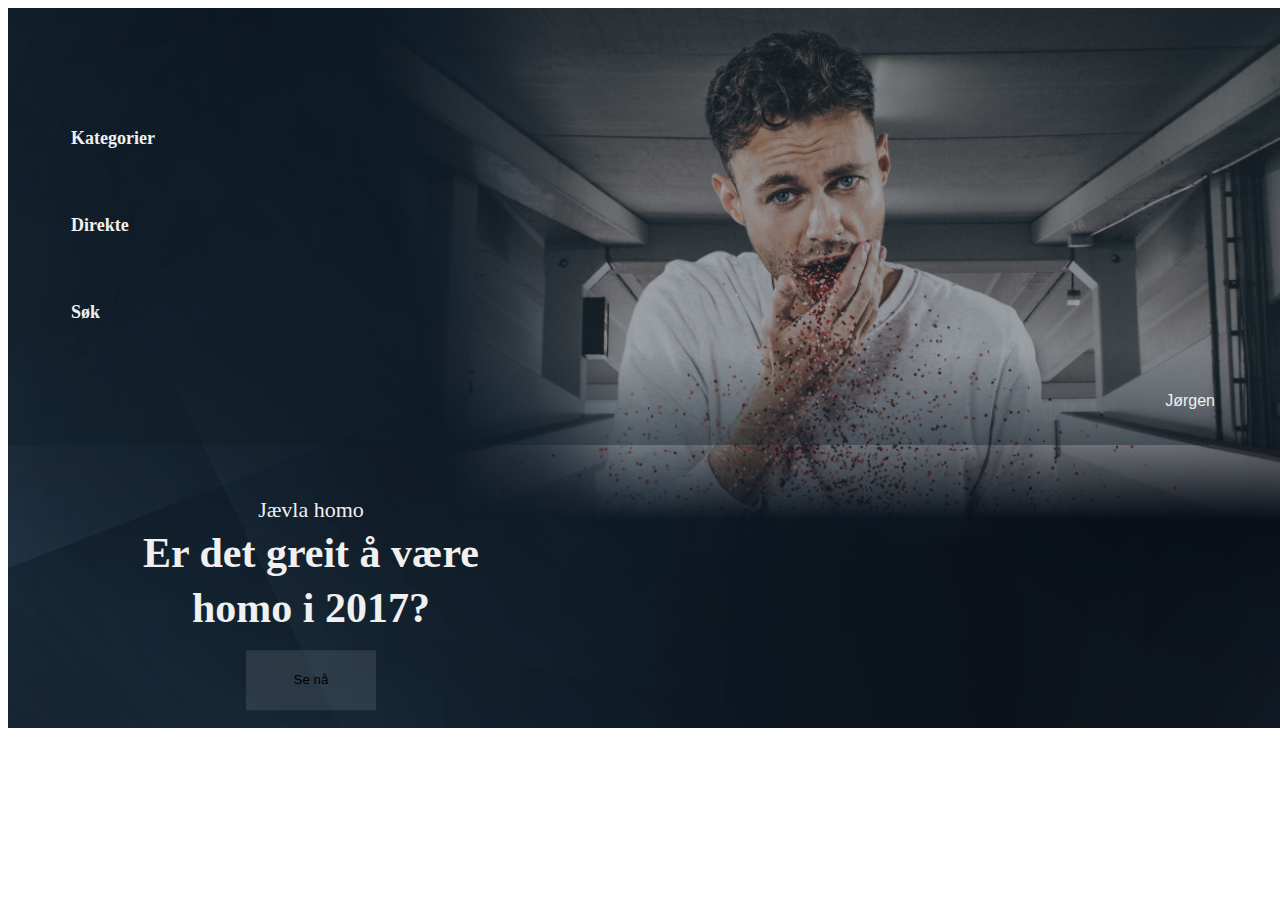
==== index.html @ bc190a47 "Flex, images" ====
<!doctype html>
<html class="no-js" lang="">
    <head>
        <meta charset="utf-8">
        <meta http-equiv="x-ua-compatible" content="ie=edge">
        <title>NRK Smart-TV prototype</title>
        <meta name="description" content="">
        <meta name="viewport" content="width=device-width, initial-scale=1">

        <link rel="manifest" href="site.webmanifest">
        <link rel="apple-touch-icon" href="icon.png">
        <!-- Place favicon.ico in the root directory -->

        <!-- NRK css and fonts -->
        <link rel="stylesheet" href="https://static.nrk.no/core-css/latest/core-css.min.css">
        <link rel="preload" href="https://static.nrk.no/core-fonts/latest/LFT_Etica_Book.woff2" as="font" type="font/woff2" crossorigin>
        <link rel="preload" href="https://static.nrk.no/core-fonts/latest/LFT_Etica_Semibold.woff2" as="font" type="font/woff2" crossorigin>
        <link rel="preload" href="https://static.nrk.no/core-fonts/latest/LFT_Etica_Bold.woff2" as="font" type="font/woff2" crossorigin>
        <link rel="preload" href="https://static.nrk.no/core-fonts/latest/LFT_Etica_Extrabold.woff2" as="font" type="font/woff2" crossorigin>

        <link rel="stylesheet" href="css/main.css">

    </head>
    <body class="nrk-color-invert">

        <!-- NRK icons -->
        <script async src="https://static.nrk.no/core-icons/latest/core-icons.min.js"></script>
        
        <!--[if lte IE 9]>
            <p class="browserupgrade">You are using an <strong>outdated</strong> browser. Please <a href="https://browsehappy.com/">upgrade your browser</a> to improve your experience and security.</p>
        <![endif]-->
      
        <!-- Full width all devices -->

        <div class="wrapper">
            
            <div class="heroholder">
                <img src="images/hero-homo2-nogradient.jpg" width="938px" class="masketest">
            </div> 
            
            <div class="topmenu">
                <div class="nrk-grid topmenu__content">
                    <div class="nrk-xs-2of12 topmenu__item"><svg width="5.8em" height="1.4em" aria-hidden="true"><use xlink:href="#nrk-logo-nrk-tv" /></svg></div>
                    <div class="nrk-xs-3of12"></div>
                    <div class="nrk-xs-2of12 topmenu__item topmenu__item__main">Kategorier</div>
                    <div class="nrk-xs-2of12 topmenu__item topmenu__item__main">Direkte</div>
                    <div class="nrk-xs-1of12 topmenu__item topmenu__item__main">Søk</div>
                    <div class="nrk-xs-2of12 topmenu__item align-right"><svg width="20" height="20" aria-hidden="true"><use xlink:href="#nrk-settings" /></svg> Jørgen</div>
                </div>
            </div>
        
            <div class="hero">
                <div class="nrk-grid">
                    <div class="nrk-xs-5of12">
                        <div class="hero__textarea">
                            <h2>Jævla homo</h2>
                            <h1>Er det greit å være homo i 2017?</h1>
                            <button class="nrk-button nrk-color-invert hero__button">Se nå</button>
                        </div>
                    </div>
                </div>
            </div>

            <div class="group__small">
                <div class="group__header">
                    <h2>Fortsett å se</h2>
                </div>
                <div class="group__content__wrapper group__thumbnails-wrapper">
                    <div class="thumbnail__small fadein" tabindex="0"><img src="images/plugimages/plugimg-1.jpg"><br><span>Der ingen skulle tru at…</span></div>
                    <div class="thumbnail__small fadein" tabindex="0"><img src="images/plugimages/plugimg-2.jpg"><br><span>Angela Merkel</span></div>
                    <div class="thumbnail__small fadein" tabindex="0"><img src="images/plugimages/plugimg-3.jpg"><br><span>Kijasow</span></div>
                    <div class="thumbnail__small fadein" tabindex="0"><img src="images/plugimages/plugimg-4.jpg"><br><span>Fenolap</span></div>
                    <div class="thumbnail__small fadein" tabindex="0"><img src="images/plugimages/plugimg-5.jpg"><br><span>Tanicpi</span></div>
                    <div class="thumbnail__small fadein" tabindex="0"><img src="images/plugimages/plugimg-6.jpg"><br><span>Jicalzoh</span></div>
                    <div class="thumbnail__small fadein" tabindex="0"><img src="images/plugimages/plugimg-7.jpg"><br><span>Febico</span></div>
                    <div class="thumbnail__small fadein" tabindex="0"><img src="images/plugimages/plugimg-8.jpg"><br><span>Ibusorit</span></div>
                </div>
            </div>
            <div class="group__small">
                <div class="group__header">
                    <h2>Favoritter</h2>
                </div>
                <div class="group__content__wrapper group__thumbnails-wrapper">
                    <div class="thumbnail__small fadein" tabindex="0"><img src="https://lorempixel.com/192/107/?=30959"><br>Bimjedtuc</div>
                    <div class="thumbnail__small fadein" tabindex="0"><img src="https://lorempixel.com/192/107/?=30235"><br>Udimola</div>
                    <div class="thumbnail__small fadein" tabindex="0"><img src="https://lorempixel.com/192/107/?=34994"><br>Kijasow</div>
                    <div class="thumbnail__small fadein" tabindex="0"><img src="https://lorempixel.com/192/107/?=17816"><br>Fenolap</div>
                    <div class="thumbnail__small fadein" tabindex="0"><img src="https://lorempixel.com/192/107/?=32452"><br>Tanicpi</div>
                    <div class="thumbnail__small fadein" tabindex="0"><img src="https://lorempixel.com/192/107/?=53308"><br>Jicalzoh</div>
                    <div class="thumbnail__small fadein" tabindex="0"><img src="https://lorempixel.com/192/107/?=53275"><br>Febico</div>
                    <div class="thumbnail__small fadein" tabindex="0"><img src="https://lorempixel.com/192/107/?=44883"><br>Ibusorit</div>
            </div>

            <div class="group__editorial">
                <div class="group__header">
                    <h2>Bli litt smartere</h2>
                </div>
                <div class="group__content__wrapper group__editorial-wrapper">
                    <div class="editorial__card fadein" tabindex="0"><img src="images/editorial/editorial1.png"></div>
                    <div class="editorial__card fadein" tabindex="0"><img src="images/editorial/editorial2.png"></div>
                    <div class="editorial__card fadein" tabindex="0"><img src="images/editorial/editorial3.png"></div>
                    <div class="editorial__card fadein" tabindex="0"><img src="images/editorial/editorial4.png"></div>
                    <div class="editorial__card fadein" tabindex="0"><img src="images/editorial/editorial1.png"></div>
                </div>
            </div>

            <div class="group__portraits">
                <div class="group__header">
                    <h2>Slapp av med film og popcorn</h2>
                </div>
                <div class="group__content__wrapper group__editorial-wrapper">
                    <div class="portrait fadein" tabindex="0"><img src="images/portrait/film-1.png"></div>
                    <div class="portrait fadein" tabindex="0"><img src="images/portrait/film-2.png"></div>
                    <div class="portrait fadein" tabindex="0"><img src="images/portrait/film-3.png"></div>
                    <div class="portrait fadein" tabindex="0"><img src="images/portrait/film-4.png"></div>
                    <div class="portrait fadein" tabindex="0"><img src="images/portrait/film-5.png"></div>
                    <div class="portrait fadein" tabindex="0"><img src="images/portrait/film-6.png"></div>
                    <div class="portrait fadein" tabindex="0"><img src="images/portrait/film-3.png"></div>
                    <div class="portrait fadein" tabindex="0"><img src="images/portrait/film-4.png"></div>
                </div>
            </div>
            
            <br><br>
        
        </div>
    </body>
</html>
---- css/main.css ----
/*
^^˚˚^^˚˚^^˚˚^^˚˚^^˚˚^^˚˚^^˚˚^^˚˚^^˚˚^^˚˚^^˚˚^^˚˚^^˚˚^^˚˚^^˚˚^^˚˚^^˚˚^^˚˚^^˚˚^^˚˚^^˚˚^^˚˚^^
^^˚˚^^˚˚^^˚˚^^˚˚^^˚˚^^˚˚^^˚˚^^˚˚^^˚˚^^˚˚^^˚˚^^˚˚^^˚˚^^˚˚^^˚˚^^˚˚^^˚˚^^˚˚^^˚˚^^˚˚^^˚˚^^˚˚^^
^^˚˚^^˚˚^^˚˚^^˚˚^^˚˚^^˚˚^^˚˚^^˚˚^^   T Y P O G R A P H Y  ˚˚^^˚˚^^˚˚^^˚˚^^˚˚^^˚˚^^˚˚^^˚˚^^
^^˚˚^^˚˚^^˚˚^^˚˚^^˚˚^^˚˚^^˚˚^^˚˚^^˚˚^^˚˚^^˚˚^^˚˚^^˚˚^^˚˚^^˚˚^^˚˚^^˚˚^^˚˚^^˚˚^^˚˚^^˚˚^^˚˚^^
^^˚˚^^˚˚^^˚˚^^˚˚^^˚˚^^˚˚^^˚˚^^˚˚^^˚˚^^˚˚^^˚˚^^˚˚^^˚˚^^˚˚^^˚˚^^˚˚^^˚˚^^˚˚^^˚˚^^˚˚^^˚˚^^˚˚^^ 
^^˚˚^^˚˚^^˚˚^^˚˚^^˚˚^^˚˚^^˚˚^^˚˚^^˚˚^^˚˚^^˚˚^^˚˚^^˚˚^^˚˚^^˚˚^^˚˚^^˚˚^^˚˚^^˚˚^^˚˚^^˚˚^^˚˚^^
*/

html { 
    font: 100%/1.5 'LFT Etica', 'Helvetica Neue', 'Arial', sans-serif;
    color: #f0f0f0;
}


.group__header > h2 {
    font-family: 'LFT Etica';  font-weight: 600;  font-style: normal;
    font-size: 21px;
    margin: 0 0 0 63px;
}

.thumbnail__small {
    font-family: 'LFT Etica';  font-weight: 200;  font-style: normal;
    font-size: 15px;
}

.topmenu__item__main {
    font-family: 'LFT Etica';  font-weight: 600;  font-style: normal;
    font-size: 18px;
}

.hero__textarea h1 {
    font-family: 'LFT Etica';  font-weight: 700;  font-style: normal;
    font-size: 42px;
    line-height: 1.3;
}

.hero__textarea h2 {
    font-family: 'LFT Etica';  font-weight: 300;  font-style: normal;
    font-size: 22px;
}


/*
^^˚˚^^˚˚^^˚˚^^˚˚^^˚˚^^˚˚^^˚˚^^˚˚^^˚˚^^˚˚^^˚˚^^˚˚^^˚˚^^˚˚^^˚˚^^˚˚^^˚˚^^˚˚^^˚˚^^˚˚^^˚˚^^˚˚^^
^^˚˚^^˚˚^^˚˚^^˚˚^^˚˚^^˚˚^^˚˚^^˚˚^^˚˚^^˚˚^^˚˚^^˚˚^^˚˚^^˚˚^^˚˚^^˚˚^^˚˚^^˚˚^^˚˚^^˚˚^^˚˚^^˚˚^^
^^˚˚^^˚˚^^˚˚^^˚˚^^˚˚^^˚˚^^˚˚^^˚˚^^˚˚   S T R U C T U R E  ˚˚^^˚˚^^˚˚^^˚˚^^˚˚^^˚˚^^˚˚^^˚˚^^
^^˚˚^^˚˚^^˚˚^^˚˚^^˚˚^^˚˚^^˚˚^^˚˚^^˚˚^^˚˚^^˚˚^^˚˚^^˚˚^^˚˚^^˚˚^^˚˚^^˚˚^^˚˚^^˚˚^^˚˚^^˚˚^^˚˚^^
^^˚˚^^˚˚^^˚˚^^˚˚^^˚˚^^˚˚^^˚˚^^˚˚^^˚˚^^˚˚^^˚˚^^˚˚^^˚˚^^˚˚^^˚˚^^˚˚^^˚˚^^˚˚^^˚˚^^˚˚^^˚˚^^˚˚^^ 
^^˚˚^^˚˚^^˚˚^^˚˚^^˚˚^^˚˚^^˚˚^^˚˚^^˚˚^^˚˚^^˚˚^^˚˚^^˚˚^^˚˚^^˚˚^^˚˚^^˚˚^^˚˚^^˚˚^^˚˚^^˚˚^^˚˚^^
*/


.wrapper {
    position: relative;
    width: 1280px;
    height: 720px;
    overflow: scroll;
    background-image: url(../images/background-1080p-v2.jpg);
    background-size: cover;
    background-repeat: no-repeat;
    z-index: -1000;
}

.heroholder {
    position: absolute;
    right: 0;
    z-index: -100;
    /*
    background-image: url(../images/hero-homo.jpg);
    background-size: 938px;
    background-position: top right;
    background-repeat: no-repeat;
    */
}

.heroholder img {
    -webkit-mask-image: url(../images/gradientmask.png);
    -webkit-mask-position: 0px 0px;
    -webkit-mask-size: cover;
    -webkit-mask-repeat: no-repeat, no-repeat;
    mask-type: luminance;
    
}

.topmenu {
    background-color: rgba(15,29,39,0.4)
}

.topmenu__content {
    margin: 0 63px 0 63px; 
}

.topmenu__item {
    padding: 28px 10px 32px 0px
}

.align-left {
    text-align: left
  }

  .align-right {
    text-align: right
  }

.hero {
    position: relative;
    height: 340px;
    margin-left: 63px;
}

.hero__textarea > .hero__button {
    margin-top: 14px;
    border: none;
    background-color: rgba(255,255,255,0.1);
    height: 60px;
    width: 130px;
    z-index: 2000;
}

.hero__textarea {
    position: absolute;
    width: 480px;
    top: 50%;
    transform: translate(0, -60%);
    text-align: center;
}

.hero__textarea h1 {
    margin: 0 10px 0 10px;
    padding: 0 10px 0 10px;
}

.hero__textarea h2 {
    margin: 10px 10px 0 10px;
    padding: 10px 10px 0 10px;
}



.group__small, .group__editorial, .group__portraits {
    margin: 0 0 16px 0;
}

.group__content__wrapper {
    padding-top: 8px;
    width: 100%;
    overflow-y: auto;
    overflow-x: scroll;
    white-space: nowrap;
}

.group__thumbnails-wrapper {
    height: 170px;
}

.group__editorial-wrapper {
    height: 340px;
}   

.thumbnail__small, .editorial__card, .portrait {
    display: inline-block;
    margin: 8px 12px 5px 12px;
    transition: all .1s ease-in-out;
}

.thumbnail__small {
    width: 192px;
    height: 107px;
}

.thumbnail__small img {
    width: 100%;
    height: 100%;
}

.thumbnail__small:first-child, .editorial__card:first-child, .portrait:first-child {
    margin-left: 63px;
}

.thumbnail__small img,
.editorial__card img,
.portrait img {
    border-radius: 3px;
    display: block;
    margin-bottom: -15px;
}

.editorial__card {
    width: 335px;
}

.editorial__card img {
    width: 100%;
}

.portrait {
    width: 192px;
}

.portrait img {
    width: 100%;
    height: 100%;
}

.group__content__wrapper span {
    max-width: 100px;
    white-space: pre-wrap;
}

/*
^^˚˚^^˚˚^^˚˚^^˚˚^^˚˚^^˚˚^^˚˚^^˚˚^^˚˚^^˚˚^^˚˚^^˚˚^^˚˚^^˚˚^^˚˚^^˚˚^^˚˚^^˚˚^^˚˚^^˚˚^^˚˚^^˚˚^^
^^˚˚^^˚˚^^˚˚^^˚˚^^˚˚^^˚˚^^˚˚^^˚˚^^˚˚^^˚˚^^˚˚^^˚˚^^˚˚^^˚˚^^˚˚^^˚˚^^˚˚^^˚˚^^˚˚^^˚˚^^˚˚^^˚˚^^
^^˚˚^^˚˚^^˚˚^^˚˚^^˚˚^^˚˚  A N I M A T I O N  &  E F F E C T S ˚˚^^˚˚^^˚˚^^˚˚^^˚˚^^˚˚^^˚˚^^
^^˚˚^^˚˚^^˚˚^^˚˚^^˚˚^^˚˚^^˚˚^^˚˚^^˚˚^^˚˚^^˚˚^^˚˚^^˚˚^^˚˚^^˚˚^^˚˚^^˚˚^^˚˚^^˚˚^^˚˚^^˚˚^^˚˚^^
^^˚˚^^˚˚^^˚˚^^˚˚^^˚˚^^˚˚^^˚˚^^˚˚^^˚˚^^˚˚^^˚˚^^˚˚^^˚˚^^˚˚^^˚˚^^˚˚^^˚˚^^˚˚^^˚˚^^˚˚^^˚˚^^˚˚^^ 
^^˚˚^^˚˚^^˚˚^^˚˚^^˚˚^^˚˚^^˚˚^^˚˚^^˚˚^^˚˚^^˚˚^^˚˚^^˚˚^^˚˚^^˚˚^^˚˚^^˚˚^^˚˚^^˚˚^^˚˚^^˚˚^^˚˚^^
*/

.hero__button:hover,
.hero__button:focus {
    background-color: rgba(0,185,242,0.9);
}

.nrk-button:hover,
.nrk-button:focus,
.thumbnail__small:focus,
.portrait:focus { 
    transform: scale(1.13); 
    outline: 0; 
    border-color: transparent;                      
    box-shadow: 0 6px 28px 1px #000000;
    transition: all .2s ease-in-out;
}

.editorial__card:focus { 
    transform: scale(1.05); 
    outline: 0; 
    border-color: transparent;                      
    box-shadow: 0 6px 28px 10px #000000;
    transition: all .2s ease-in-out;
}

@-webkit-keyframes fadeIn { from { opacity:0; } to { opacity:1; } }
@-moz-keyframes fadeIn { from { opacity:0; } to { opacity:1; } }
@keyframes fadeIn { from { opacity:0; } to { opacity:1; } }

.fadein {
  opacity:0;  /* make things invisible upon start */
  -webkit-animation:fadeIn ease-in 1;  /* call our keyframe named fadeIn, use animattion ease-in and repeat it only 1 time */
  -moz-animation:fadeIn ease-in 1;
  animation:fadeIn ease-in 1;

  -webkit-animation-fill-mode:forwards;  /* this makes sure that after animation is done we remain at the last keyframe value (opacity: 1)*/
  -moz-animation-fill-mode:forwards;
  animation-fill-mode:forwards;

  -webkit-animation-duration:.5s;
  -moz-animation-duration:.5s;
  animation-duration:.5s;
}
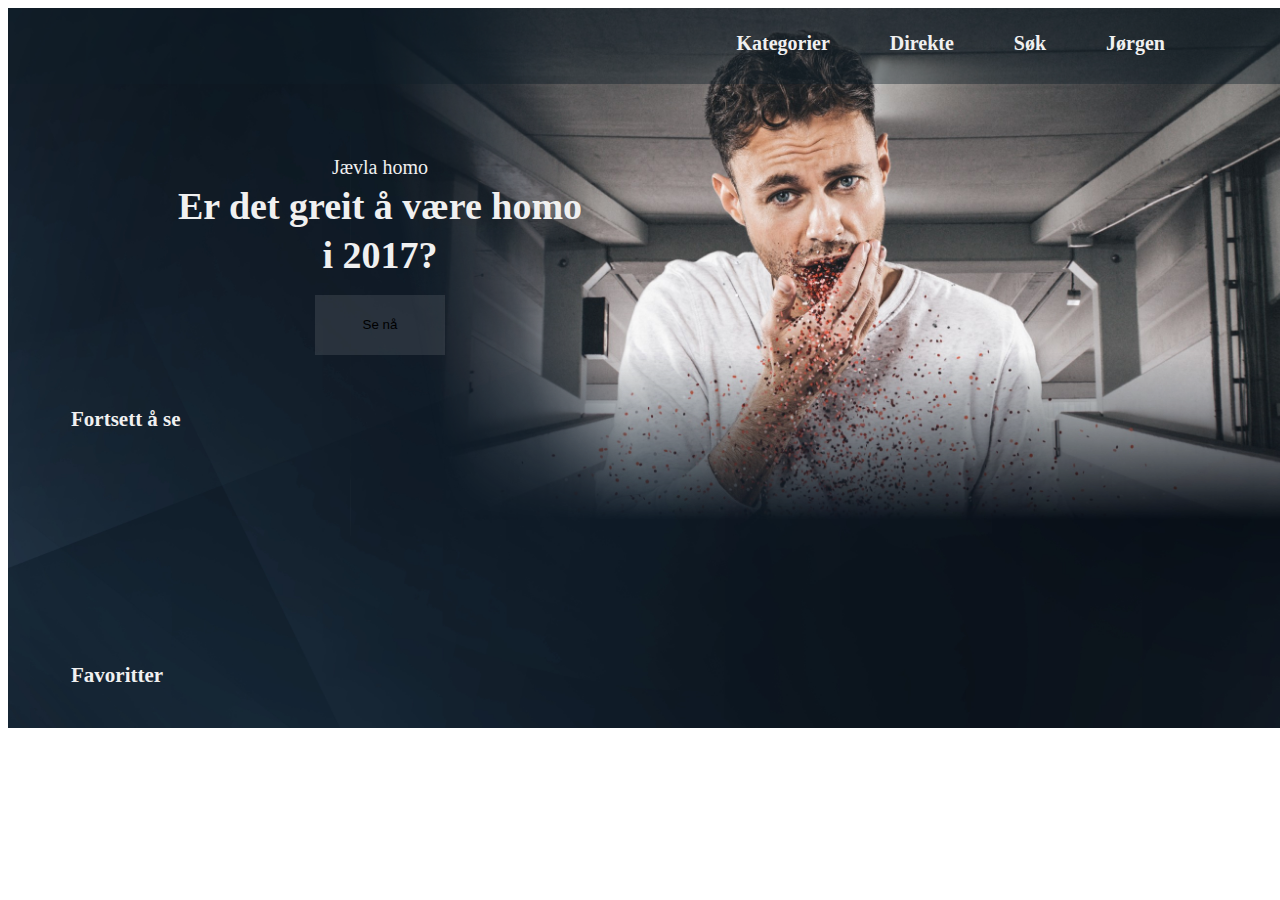
==== commit 68dd43e1: "Flex topmenu" ====
--- a/index.html
+++ b/index.html
@@ -39,33 +39,28 @@
             </div> 
             
             <div class="topmenu">
-                <div class="nrk-grid topmenu__content">
-                    <div class="nrk-xs-2of12 topmenu__item"><svg width="5.8em" height="1.4em" aria-hidden="true"><use xlink:href="#nrk-logo-nrk-tv" /></svg></div>
-                    <div class="nrk-xs-3of12"></div>
-                    <div class="nrk-xs-2of12 topmenu__item topmenu__item__main">Kategorier</div>
-                    <div class="nrk-xs-2of12 topmenu__item topmenu__item__main">Direkte</div>
-                    <div class="nrk-xs-1of12 topmenu__item topmenu__item__main">Søk</div>
-                    <div class="nrk-xs-2of12 topmenu__item align-right"><svg width="20" height="20" aria-hidden="true"><use xlink:href="#nrk-settings" /></svg> Jørgen</div>
+                <div class="topmenu__wrap">
+                    <div tabindex="-1" class="logo"><svg width="5em" height="1.2em" aria-hidden="true"><use xlink:href="#nrk-logo-nrk-tv" /></svg></div>
+                    <div tabindex="-1">Kategorier</div>
+                    <div tabindex="-1">Direkte</div>
+                    <div tabindex="-1">Søk</div>
+                    <div tabindex="-1">Jørgen</div>
                 </div>
             </div>
         
-            <div class="hero">
-                <div class="nrk-grid">
-                    <div class="nrk-xs-5of12">
-                        <div class="hero__textarea">
-                            <h2>Jævla homo</h2>
-                            <h1>Er det greit å være homo i 2017?</h1>
-                            <button class="nrk-button nrk-color-invert hero__button">Se nå</button>
-                        </div>
-                    </div>
+            <div class="hero">                
+                <div class="hero__textarea">
+                    <h2>Jævla homo</h2>
+                    <h1>Er det greit å være homo i 2017?</h1>
+                    <button class="nrk-button nrk-color-invert hero__button">Se nå</button>
                 </div>
             </div>
 
-            <div class="group__small">
+            <div class="group group__small">
                 <div class="group__header">
                     <h2>Fortsett å se</h2>
                 </div>
-                <div class="group__content__wrapper group__thumbnails-wrapper">
+                <div class="group__content__wrapper">
                     <div class="thumbnail__small fadein" tabindex="0"><img src="images/plugimages/plugimg-1.jpg"><br><span>Der ingen skulle tru at…</span></div>
                     <div class="thumbnail__small fadein" tabindex="0"><img src="images/plugimages/plugimg-2.jpg"><br><span>Angela Merkel</span></div>
                     <div class="thumbnail__small fadein" tabindex="0"><img src="images/plugimages/plugimg-3.jpg"><br><span>Kijasow</span></div>
@@ -76,11 +71,12 @@
                     <div class="thumbnail__small fadein" tabindex="0"><img src="images/plugimages/plugimg-8.jpg"><br><span>Ibusorit</span></div>
                 </div>
             </div>
-            <div class="group__small">
+
+            <div class="group group__small">
                 <div class="group__header">
                     <h2>Favoritter</h2>
                 </div>
-                <div class="group__content__wrapper group__thumbnails-wrapper">
+                <div class="group__content__wrapper">
                     <div class="thumbnail__small fadein" tabindex="0"><img src="https://lorempixel.com/192/107/?=30959"><br>Bimjedtuc</div>
                     <div class="thumbnail__small fadein" tabindex="0"><img src="https://lorempixel.com/192/107/?=30235"><br>Udimola</div>
                     <div class="thumbnail__small fadein" tabindex="0"><img src="https://lorempixel.com/192/107/?=34994"><br>Kijasow</div>
@@ -91,11 +87,11 @@
                     <div class="thumbnail__small fadein" tabindex="0"><img src="https://lorempixel.com/192/107/?=44883"><br>Ibusorit</div>
             </div>
 
-            <div class="group__editorial">
+            <div class="group group__large">
                 <div class="group__header">
                     <h2>Bli litt smartere</h2>
                 </div>
-                <div class="group__content__wrapper group__editorial-wrapper">
+                <div class="group__content__wrapper">
                     <div class="editorial__card fadein" tabindex="0"><img src="images/editorial/editorial1.png"></div>
                     <div class="editorial__card fadein" tabindex="0"><img src="images/editorial/editorial2.png"></div>
                     <div class="editorial__card fadein" tabindex="0"><img src="images/editorial/editorial3.png"></div>
@@ -104,11 +100,11 @@
                 </div>
             </div>
 
-            <div class="group__portraits">
+            <div class="group group__medium">
                 <div class="group__header">
                     <h2>Slapp av med film og popcorn</h2>
                 </div>
-                <div class="group__content__wrapper group__editorial-wrapper">
+                <div class="group__content__wrapper">
                     <div class="portrait fadein" tabindex="0"><img src="images/portrait/film-1.png"></div>
                     <div class="portrait fadein" tabindex="0"><img src="images/portrait/film-2.png"></div>
                     <div class="portrait fadein" tabindex="0"><img src="images/portrait/film-3.png"></div>
@@ -119,6 +115,21 @@
                     <div class="portrait fadein" tabindex="0"><img src="images/portrait/film-4.png"></div>
                 </div>
             </div>
+
+            <div class="group group__small">
+                <div class="group__header">
+                    <h2>Utforsk</h2>
+                </div>
+                <div class="group__content__wrapper">
+                    <div class="thumbnail__category fadein" tabindex="0"><img src="images/categories/category-1.png"></div>
+                    <div class="thumbnail__category fadein" tabindex="0"><img src="images/categories/category-2.png"></div>
+                    <div class="thumbnail__category fadein" tabindex="0"><img src="images/categories/category-3.png"></div>
+                    <div class="thumbnail__category fadein" tabindex="0"><img src="images/categories/category-4.png"></div>
+                    <div class="thumbnail__category fadein" tabindex="0"><img src="images/categories/category-5.png"></div>
+                    <div class="thumbnail__category fadein" tabindex="0"><img src="images/categories/category-6.png"></div>
+                    
+                </div>
+            </div>
             
             <br><br>
         
--- a/css/main.css
+++ b/css/main.css
@@ -11,7 +11,6 @@
     font: 100%/1.5 'LFT Etica', 'Helvetica Neue', 'Arial', sans-serif;
     color: #f0f0f0;
 }
-
 
 .group__header > h2 {
     font-family: 'LFT Etica';  font-weight: 600;  font-style: normal;
@@ -20,24 +19,24 @@
 }
 
 .thumbnail__small {
-    font-family: 'LFT Etica';  font-weight: 200;  font-style: normal;
-    font-size: 15px;
-}
-
-.topmenu__item__main {
+    font-family: 'LFT Etica';  font-weight: 400;  font-style: normal;
+    font-size: 20px;
+}
+
+.topmenu__wrap div {
     font-family: 'LFT Etica';  font-weight: 600;  font-style: normal;
-    font-size: 18px;
+    font-size: 20px;
 }
 
 .hero__textarea h1 {
     font-family: 'LFT Etica';  font-weight: 700;  font-style: normal;
-    font-size: 42px;
+    font-size: 38px;
     line-height: 1.3;
 }
 
 .hero__textarea h2 {
     font-family: 'LFT Etica';  font-weight: 300;  font-style: normal;
-    font-size: 22px;
+    font-size: 20px;
 }
 
 
@@ -87,12 +86,22 @@
     background-color: rgba(15,29,39,0.4)
 }
 
-.topmenu__content {
+.topmenu__wrap {
     margin: 0 63px 0 63px; 
-}
-
-.topmenu__item {
-    padding: 28px 10px 32px 0px
+    display: flex; 
+    justify-content: space-between;
+}
+
+.topmenu__wrap div {
+    margin: 20px 60px 20px 0px;
+}
+
+.topmenu__wrap div:first-child {
+    margin-right: auto;
+}
+
+.topmenu__wrap .logo {
+    padding-top: 4px;
 }
 
 .align-left {
@@ -105,8 +114,16 @@
 
 .hero {
     position: relative;
-    height: 340px;
-    margin-left: 63px;
+    height: 320px;
+    margin-left: 63px;    
+}
+
+.hero__textarea {
+    position: absolute;
+    width: 450px;
+    top: 48px;
+    left: 84px;
+    text-align: center;
 }
 
 .hero__textarea > .hero__button {
@@ -118,14 +135,6 @@
     z-index: 2000;
 }
 
-.hero__textarea {
-    position: absolute;
-    width: 480px;
-    top: 50%;
-    transform: translate(0, -60%);
-    text-align: center;
-}
-
 .hero__textarea h1 {
     margin: 0 10px 0 10px;
     padding: 0 10px 0 10px;
@@ -136,46 +145,55 @@
     padding: 10px 10px 0 10px;
 }
 
-
-
-.group__small, .group__editorial, .group__portraits {
+.group__small {
+    height: 240px;
+}
+
+.group__medium {
+    height: 420px;
+}
+
+.group__large {
+    height: 520px;
+}
+
+.group {
     margin: 0 0 16px 0;
 }
 
 .group__content__wrapper {
     padding-top: 8px;
     width: 100%;
-    overflow-y: auto;
+    height: 100%;
     overflow-x: scroll;
     white-space: nowrap;
 }
 
-.group__thumbnails-wrapper {
-    height: 170px;
-}
-
-.group__editorial-wrapper {
-    height: 340px;
-}   
-
-.thumbnail__small, .editorial__card, .portrait {
+.group__content__wrapper > div {
     display: inline-block;
     margin: 8px 12px 5px 12px;
     transition: all .1s ease-in-out;
 }
 
+.group__content__wrapper > div:first-child {
+    margin-left: 63px;
+}
+
 .thumbnail__small {
+    width: 240px;
+    height: 135px;
+}
+
+.thumbnail__category {
     width: 192px;
-    height: 107px;
-}
-
-.thumbnail__small img {
-    width: 100%;
-    height: 100%;
-}
-
-.thumbnail__small:first-child, .editorial__card:first-child, .portrait:first-child {
-    margin-left: 63px;
+    height: 134px;
+}
+
+
+.thumbnail__small img,
+.thumbnail__category img {
+    width: 100%;
+    height: 100%;       
 }
 
 .thumbnail__small img,
@@ -183,11 +201,11 @@
 .portrait img {
     border-radius: 3px;
     display: block;
-    margin-bottom: -15px;
+    margin-bottom: -25px;
 }
 
 .editorial__card {
-    width: 335px;
+    width: 508px;
 }
 
 .editorial__card img {
@@ -195,7 +213,7 @@
 }
 
 .portrait {
-    width: 192px;
+    width: 240px;
 }
 
 .portrait img {
@@ -228,9 +246,9 @@
 .portrait:focus { 
     transform: scale(1.13); 
     outline: 0; 
-    border-color: transparent;                      
+    border-color: transparent;
     box-shadow: 0 6px 28px 1px #000000;
-    transition: all .2s ease-in-out;
+    transition: all .2s ease-in-out;                
 }
 
 .editorial__card:focus { 
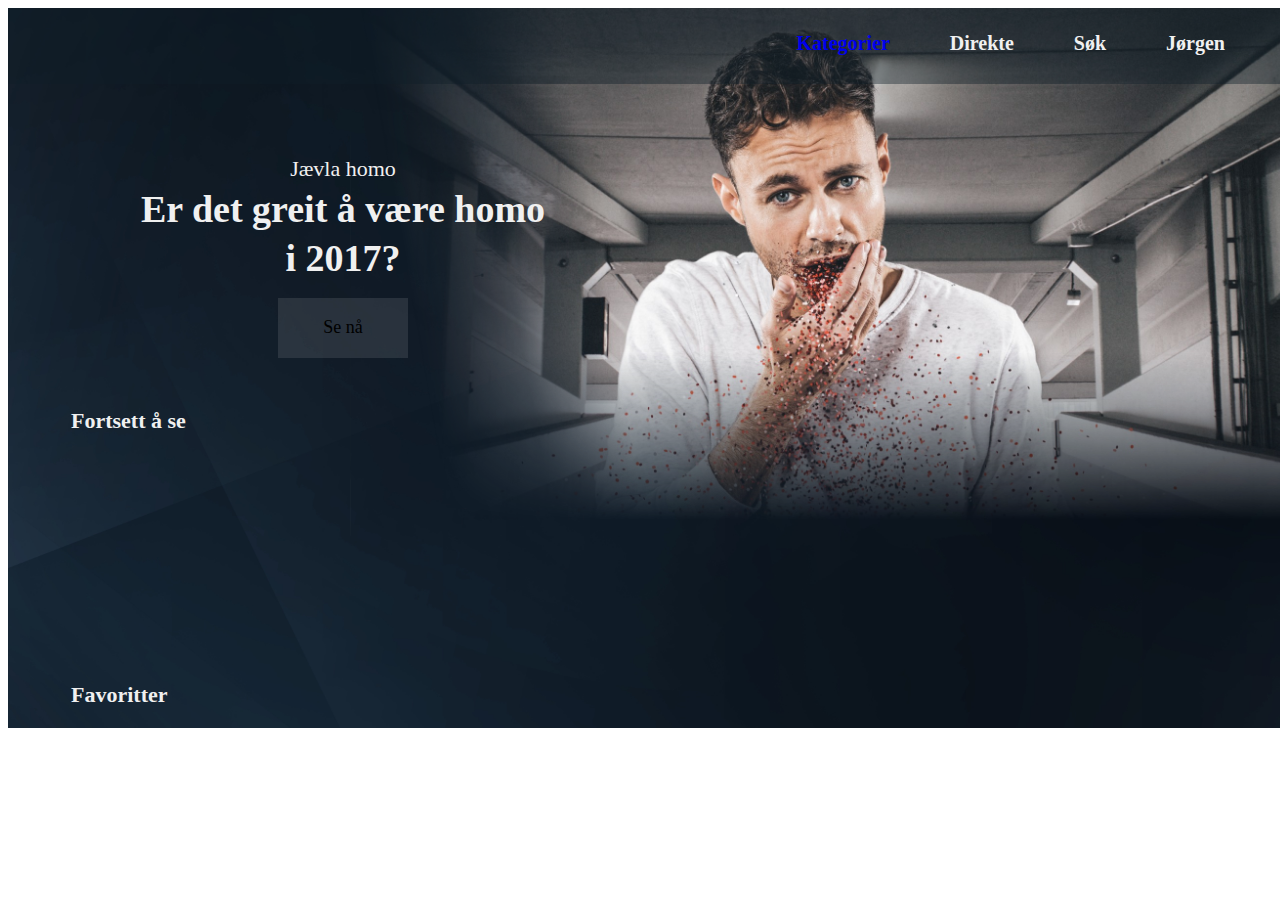
==== commit 1291237f: "Z-index cleanup, add category page" ====
--- a/index.html
+++ b/index.html
@@ -1,5 +1,5 @@
 <!doctype html>
-<html class="no-js" lang="">
+<html>
     <head>
         <meta charset="utf-8">
         <meta http-equiv="x-ua-compatible" content="ie=edge">
@@ -29,8 +29,6 @@
         <!--[if lte IE 9]>
             <p class="browserupgrade">You are using an <strong>outdated</strong> browser. Please <a href="https://browsehappy.com/">upgrade your browser</a> to improve your experience and security.</p>
         <![endif]-->
-      
-        <!-- Full width all devices -->
 
         <div class="wrapper">
             
@@ -40,11 +38,11 @@
             
             <div class="topmenu">
                 <div class="topmenu__wrap">
-                    <div tabindex="-1" class="logo"><svg width="5em" height="1.2em" aria-hidden="true"><use xlink:href="#nrk-logo-nrk-tv" /></svg></div>
-                    <div tabindex="-1">Kategorier</div>
-                    <div tabindex="-1">Direkte</div>
-                    <div tabindex="-1">Søk</div>
-                    <div tabindex="-1">Jørgen</div>
+                    <div class="logo"><a href="index.html"><svg tabindex="0" width="5em" height="1.2em" aria-hidden="true"><use xlink:href="#nrk-logo-nrk-tv" /></svg></a></div>
+                    <div class="topmenu__item" tabindex="0"><a href="dokumentar.html">Kategorier</a></div>
+                    <div class="topmenu__item" tabindex="0">Direkte</div>
+                    <div class="topmenu__item" tabindex="0">Søk</div>
+                    <div class="topmenu__item" tabindex="0">Jørgen</div>
                 </div>
             </div>
         
@@ -56,7 +54,7 @@
                 </div>
             </div>
 
-            <div class="group group__small">
+            <div class="group">
                 <div class="group__header">
                     <h2>Fortsett å se</h2>
                 </div>
@@ -72,7 +70,7 @@
                 </div>
             </div>
 
-            <div class="group group__small">
+            <div class="group">
                 <div class="group__header">
                     <h2>Favoritter</h2>
                 </div>
@@ -85,22 +83,23 @@
                     <div class="thumbnail__small fadein" tabindex="0"><img src="https://lorempixel.com/192/107/?=53308"><br>Jicalzoh</div>
                     <div class="thumbnail__small fadein" tabindex="0"><img src="https://lorempixel.com/192/107/?=53275"><br>Febico</div>
                     <div class="thumbnail__small fadein" tabindex="0"><img src="https://lorempixel.com/192/107/?=44883"><br>Ibusorit</div>
+                </div>
             </div>
 
-            <div class="group group__large">
+            <div class="group">
                 <div class="group__header">
                     <h2>Bli litt smartere</h2>
                 </div>
                 <div class="group__content__wrapper">
-                    <div class="editorial__card fadein" tabindex="0"><img src="images/editorial/editorial1.png"></div>
-                    <div class="editorial__card fadein" tabindex="0"><img src="images/editorial/editorial2.png"></div>
-                    <div class="editorial__card fadein" tabindex="0"><img src="images/editorial/editorial3.png"></div>
-                    <div class="editorial__card fadein" tabindex="0"><img src="images/editorial/editorial4.png"></div>
-                    <div class="editorial__card fadein" tabindex="0"><img src="images/editorial/editorial1.png"></div>
+                    <div class="editorial__card__medium fadein" tabindex="0"><img src="images/editorial/editorial1.png"></div>
+                    <div class="editorial__card__medium fadein" tabindex="0"><img src="images/editorial/editorial2.png"></div>
+                    <div class="editorial__card__medium fadein" tabindex="0"><img src="images/editorial/editorial3.png"></div>
+                    <div class="editorial__card__medium fadein" tabindex="0"><img src="images/editorial/editorial4.png"></div>
+                    <div class="editorial__card__medium fadein" tabindex="0"><img src="images/editorial/editorial1.png"></div>
                 </div>
             </div>
 
-            <div class="group group__medium">
+            <div class="group">
                 <div class="group__header">
                     <h2>Slapp av med film og popcorn</h2>
                 </div>
@@ -116,17 +115,17 @@
                 </div>
             </div>
 
-            <div class="group group__small">
+            <div class="group">
                 <div class="group__header">
                     <h2>Utforsk</h2>
                 </div>
                 <div class="group__content__wrapper">
-                    <div class="thumbnail__category fadein" tabindex="0"><img src="images/categories/category-1.png"></div>
-                    <div class="thumbnail__category fadein" tabindex="0"><img src="images/categories/category-2.png"></div>
-                    <div class="thumbnail__category fadein" tabindex="0"><img src="images/categories/category-3.png"></div>
-                    <div class="thumbnail__category fadein" tabindex="0"><img src="images/categories/category-4.png"></div>
-                    <div class="thumbnail__category fadein" tabindex="0"><img src="images/categories/category-5.png"></div>
-                    <div class="thumbnail__category fadein" tabindex="0"><img src="images/categories/category-6.png"></div>
+                    <div class="thumbnail__category fadein" tabindex="0"><span>Dokumentar</span><img src="images/categories/category-1.png"></div>
+                    <div class="thumbnail__category fadein" tabindex="0"><span>Underholdning</span><img src="images/categories/category-2.png"></div>
+                    <div class="thumbnail__category fadein" tabindex="0"><span>Drama/serier</span><img src="images/categories/category-3.png"></div>
+                    <div class="thumbnail__category fadein" tabindex="0"><span>Livsstil</span><img src="images/categories/category-4.png"></div>
+                    <div class="thumbnail__category fadein" tabindex="0"><span>Humor</span><img src="images/categories/category-5.png"></div>
+                    <div class="thumbnail__category fadein" tabindex="0"><span>Film</span><img src="images/categories/category-6.png"></div>
                     
                 </div>
             </div>
--- a/css/main.css
+++ b/css/main.css
@@ -10,15 +10,28 @@
 html { 
     font: 100%/1.5 'LFT Etica', 'Helvetica Neue', 'Arial', sans-serif;
     color: #f0f0f0;
+    position: relative;
+    -webkit-font-smoothing: antialiased;
+    
+}
+
+.hero__button {
+    font-family: 'LFT Etica';  font-weight: 400;  font-style: normal;
+    font-size: 18px;
 }
 
 .group__header > h2 {
     font-family: 'LFT Etica';  font-weight: 600;  font-style: normal;
-    font-size: 21px;
-    margin: 0 0 0 63px;
+    font-size: 22px;
+    margin: 0 0 -6px 63px;
 }
 
 .thumbnail__small {
+    font-family: 'LFT Etica';  font-weight: 400;  font-style: normal;
+    font-size: 20px;
+}
+
+.thumbnail__category span {
     font-family: 'LFT Etica';  font-weight: 400;  font-style: normal;
     font-size: 20px;
 }
@@ -36,8 +49,9 @@
 
 .hero__textarea h2 {
     font-family: 'LFT Etica';  font-weight: 300;  font-style: normal;
-    font-size: 20px;
-}
+    font-size: 22px;
+}
+
 
 
 /*
@@ -48,7 +62,6 @@
 ^^˚˚^^˚˚^^˚˚^^˚˚^^˚˚^^˚˚^^˚˚^^˚˚^^˚˚^^˚˚^^˚˚^^˚˚^^˚˚^^˚˚^^˚˚^^˚˚^^˚˚^^˚˚^^˚˚^^˚˚^^˚˚^^˚˚^^ 
 ^^˚˚^^˚˚^^˚˚^^˚˚^^˚˚^^˚˚^^˚˚^^˚˚^^˚˚^^˚˚^^˚˚^^˚˚^^˚˚^^˚˚^^˚˚^^˚˚^^˚˚^^˚˚^^˚˚^^˚˚^^˚˚^^˚˚^^
 */
-
 
 .wrapper {
     position: relative;
@@ -58,13 +71,17 @@
     background-image: url(../images/background-1080p-v2.jpg);
     background-size: cover;
     background-repeat: no-repeat;
-    z-index: -1000;
+    z-index: 0;
+}
+
+.wrapper::-webkit-scrollbar {
+    display: none;
 }
 
 .heroholder {
     position: absolute;
     right: 0;
-    z-index: -100;
+    z-index: 0;
     /*
     background-image: url(../images/hero-homo.jpg);
     background-size: 938px;
@@ -79,11 +96,12 @@
     -webkit-mask-size: cover;
     -webkit-mask-repeat: no-repeat, no-repeat;
     mask-type: luminance;
-    
 }
 
 .topmenu {
-    background-color: rgba(15,29,39,0.4)
+    background-color: rgba(15,29,39,0.4);
+    position: relative;
+    z-index: 1000;
 }
 
 .topmenu__wrap {
@@ -100,6 +118,10 @@
     margin-right: auto;
 }
 
+.topmenu__wrap div:last-child {
+    margin-right: 0;
+}
+
 .topmenu__wrap .logo {
     padding-top: 4px;
 }
@@ -120,9 +142,9 @@
 
 .hero__textarea {
     position: absolute;
-    width: 450px;
+    width: 460px;
     top: 48px;
-    left: 84px;
+    left: 42px;
     text-align: center;
 }
 
@@ -132,7 +154,6 @@
     background-color: rgba(255,255,255,0.1);
     height: 60px;
     width: 130px;
-    z-index: 2000;
 }
 
 .hero__textarea h1 {
@@ -145,29 +166,25 @@
     padding: 10px 10px 0 10px;
 }
 
-.group__small {
-    height: 240px;
-}
-
-.group__medium {
-    height: 420px;
-}
-
-.group__large {
-    height: 520px;
-}
-
 .group {
-    margin: 0 0 16px 0;
+    margin: 0 0 8px 0;
 }
 
 .group__content__wrapper {
-    padding-top: 8px;
+    padding: 8px 0 42px 0;
     width: 100%;
     height: 100%;
     overflow-x: scroll;
+    overflow-y: visible;
+    -webkit-overflow-scrolling: auto;
     white-space: nowrap;
-}
+    user-select: none;
+    position: relative;
+}
+
+.group__content__wrapper::-webkit-scrollbar {
+    display: none;
+   }
 
 .group__content__wrapper > div {
     display: inline-block;
@@ -179,46 +196,45 @@
     margin-left: 63px;
 }
 
-.thumbnail__small {
-    width: 240px;
-    height: 135px;
-}
-
-.thumbnail__category {
-    width: 192px;
-    height: 134px;
-}
-
-
-.thumbnail__small img,
-.thumbnail__category img {
+.group__content__wrapper img {
     width: 100%;
     height: 100%;       
-}
-
-.thumbnail__small img,
-.editorial__card img,
-.portrait img {
     border-radius: 3px;
     display: block;
     margin-bottom: -25px;
 }
 
-.editorial__card {
-    width: 508px;
-}
-
-.editorial__card img {
-    width: 100%;
+.thumbnail__small {
+    width: 262px;
+    height: 147px;
+}
+
+.thumbnail__category {
+    width: 204px;
+    height: 143px;
+    position: relative;
+}
+
+.thumbnail__category span {
+    position: absolute;
+    top: 54px;
+    left: 10%;
+    text-align: center;
+    text-shadow: 1px 1px 2px rgba(0,0,0,0.5);
+}
+
+.editorial__card__medium {
+    width: 358px;
+    height: 307px;
+}
+
+.editorial__card__large {
+    width: 545px;
 }
 
 .portrait {
-    width: 240px;
-}
-
-.portrait img {
-    width: 100%;
-    height: 100%;
+    width: 262px;
+    height: 394px;
 }
 
 .group__content__wrapper span {
@@ -226,6 +242,10 @@
     white-space: pre-wrap;
 }
 
+a:link {
+    text-decoration: none;
+}
+
 /*
 ^^˚˚^^˚˚^^˚˚^^˚˚^^˚˚^^˚˚^^˚˚^^˚˚^^˚˚^^˚˚^^˚˚^^˚˚^^˚˚^^˚˚^^˚˚^^˚˚^^˚˚^^˚˚^^˚˚^^˚˚^^˚˚^^˚˚^^
 ^^˚˚^^˚˚^^˚˚^^˚˚^^˚˚^^˚˚^^˚˚^^˚˚^^˚˚^^˚˚^^˚˚^^˚˚^^˚˚^^˚˚^^˚˚^^˚˚^^˚˚^^˚˚^^˚˚^^˚˚^^˚˚^^˚˚^^
@@ -235,24 +255,46 @@
 ^^˚˚^^˚˚^^˚˚^^˚˚^^˚˚^^˚˚^^˚˚^^˚˚^^˚˚^^˚˚^^˚˚^^˚˚^^˚˚^^˚˚^^˚˚^^˚˚^^˚˚^^˚˚^^˚˚^^˚˚^^˚˚^^˚˚^^
 */
 
-.hero__button:hover,
-.hero__button:focus {
+.logo svg:focus,
+.logo svg:hover {
+    outline: 0;
+    border-color: transparent;
+    fill:  rgba(0,185,242,0.9);
+    transition: all .2s ease-in-out;   
+    transform: scale(1.13); 
+}
+
+.topmenu__item:focus,
+.topmenu__item:hover {
+    outline: 0;
+    border-color: transparent;
+    color:  rgba(0,185,242,0.9);
+    transition: all .2s ease-in-out;   
+    transform: scale(1.13); 
+    box-shadow: none;
+}
+
+.hero__button:focus,
+.hero__button:hover {
     background-color: rgba(0,185,242,0.9);
 }
 
+.nrk-button:focus,
 .nrk-button:hover,
-.nrk-button:focus,
-.thumbnail__small:focus,
-.portrait:focus { 
-    transform: scale(1.13); 
+.group__content__wrapper > div:focus,
+.group__content__wrapper > div:hover { 
+    transform: scale(1.1); 
     outline: 0; 
     border-color: transparent;
     box-shadow: 0 6px 28px 1px #000000;
     transition: all .2s ease-in-out;                
 }
 
-.editorial__card:focus { 
-    transform: scale(1.05); 
+.editorial__card__medium:focus,
+.editorial__card__large:focus,
+div.portrait:focus,
+div.portrait:hover { 
+    transform: scale(1.06); 
     outline: 0; 
     border-color: transparent;                      
     box-shadow: 0 6px 28px 10px #000000;
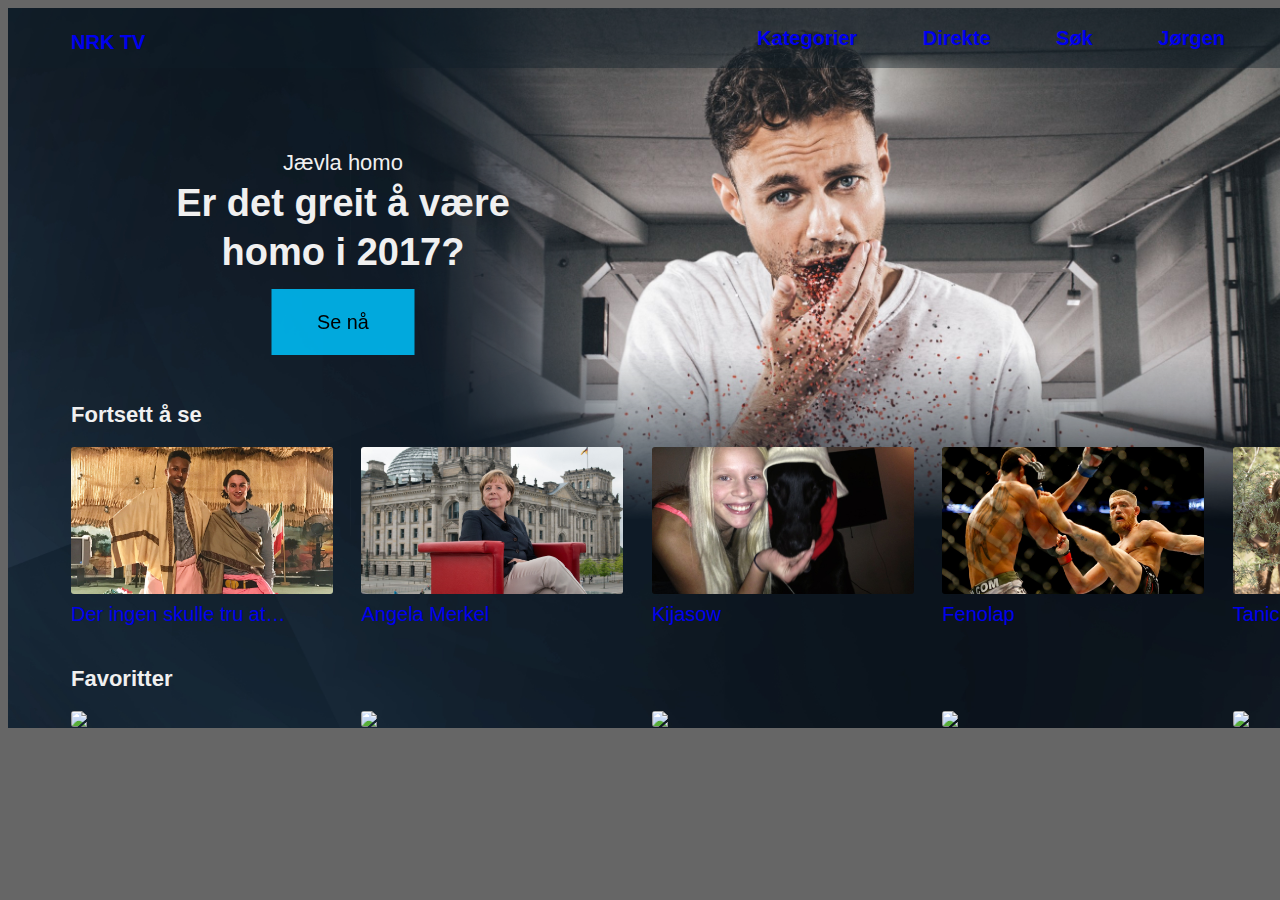
==== commit 75884cc0: "Major cleanup with Eirik Backer" ====
--- a/index.html
+++ b/index.html
@@ -21,7 +21,7 @@
         <link rel="stylesheet" href="css/main.css">
 
     </head>
-    <body class="nrk-color-invert">
+    <body>
 
         <!-- NRK icons -->
         <script async src="https://static.nrk.no/core-icons/latest/core-icons.min.js"></script>
@@ -30,108 +30,106 @@
             <p class="browserupgrade">You are using an <strong>outdated</strong> browser. Please <a href="https://browsehappy.com/">upgrade your browser</a> to improve your experience and security.</p>
         <![endif]-->
 
-        <div class="wrapper">
+        <div class="wrapper nrk-color-invert">
             
             <div class="heroholder">
                 <img src="images/hero-homo2-nogradient.jpg" width="938px" class="masketest">
             </div> 
             
             <div class="topmenu">
-                <div class="topmenu__wrap">
-                    <div class="logo"><a href="index.html"><svg tabindex="0" width="5em" height="1.2em" aria-hidden="true"><use xlink:href="#nrk-logo-nrk-tv" /></svg></a></div>
-                    <div class="topmenu__item" tabindex="0"><a href="dokumentar.html">Kategorier</a></div>
-                    <div class="topmenu__item" tabindex="0">Direkte</div>
-                    <div class="topmenu__item" tabindex="0">Søk</div>
-                    <div class="topmenu__item" tabindex="0">Jørgen</div>
-                </div>
+                <a class="topmenu__logo" href="index.html">
+                    <span class="nrk-sr">NRK TV</span>
+                    <svg width="5em" height="1.2em" aria-hidden="true"><use xlink:href="#nrk-logo-nrk-tv" /></svg>
+                </a>
+                <a class="topmenu__item" href="dokumentar.html">Kategorier</a>
+                <a class="topmenu__item" href="#">Direkte</a>
+                <a class="topmenu__item" href="#">Søk</a>
+                <a class="topmenu__item" href="#">Jørgen</a>
             </div>
         
             <div class="hero">                
                 <div class="hero__textarea">
                     <h2>Jævla homo</h2>
                     <h1>Er det greit å være homo i 2017?</h1>
-                    <button class="nrk-button nrk-color-invert hero__button">Se nå</button>
+                    <button class="nrk-button nrk-color-invert hero__button" autofocus>Se nå</button>
                 </div>
+            </div> 
+            
+            <h2 class="h2">
+                Fortsett å se
+            </h2>
+            <div class="scrollrow">
+                <a href="#" class="plug plug--small"><img src="images/plugimages/plugimg-1.jpg">Der ingen skulle tru at…</a>
+                <a href="#" class="plug plug--small"><img src="images/plugimages/plugimg-2.jpg">Angela Merkel</a>
+                <a href="#" class="plug plug--small"><img src="images/plugimages/plugimg-3.jpg">Kijasow</a>
+                <a href="#" class="plug plug--small"><img src="images/plugimages/plugimg-4.jpg">Fenolap</a>
+                <a href="#" class="plug plug--small"><img src="images/plugimages/plugimg-5.jpg">Tanicpi</a>
+                <a href="#" class="plug plug--small"><img src="images/plugimages/plugimg-6.jpg">Jicalzoh</a>
+                <a href="#" class="plug plug--small"><img src="images/plugimages/plugimg-7.jpg">Febico</a>
+                <a href="#" class="plug plug--small"><img src="images/plugimages/plugimg-8.jpg">Ibusorit</a>
+            </div>
+        
+        
+            <h2 class="h2">
+                Favoritter
+            </h2>
+            <div class="scrollrow">
+                <a href="#" class="plug plug--small"><img src="https://lorempixel.com/192/107/?=30959">Bimjedtuc</a>
+                <a href="#" class="plug plug--small"><img src="https://lorempixel.com/192/107/?=30235">Udimola</a>
+                <a href="#" class="plug plug--small"><img src="https://lorempixel.com/192/107/?=34994">Kijasow</a>
+                <a href="#" class="plug plug--small"><img src="https://lorempixel.com/192/107/?=17816">Fenolap</a>
+                <a href="#" class="plug plug--small"><img src="https://lorempixel.com/192/107/?=32452">Tanicpi</a>
+                <a href="#" class="plug plug--small"><img src="https://lorempixel.com/192/107/?=53308">Jicalzoh</a>
+                <a href="#" class="plug plug--small"><img src="https://lorempixel.com/192/107/?=53275">Febico</a>
+                <a href="#" class="plug plug--small"><img src="https://lorempixel.com/192/107/?=44883">Ibusorit</a>
+            </div>
+        
+        
+            <h2 class="h2">
+                Bli litt smartere
+            </h2>
+            <div class="scrollrow">
+                <!-- &shy; hvis du vil dele et ord -->
+                <a href="#" class="plug plug--card--medium"><img src="images/editorial/takinova.jpg"><div class="plug--card__textarea">Takin Ova<h3 class="h3">Historien om norsk hiphop</h3></div></a>
+                <a href="#" class="plug plug--card--medium"><img src="images/editorial/danmark.jpg"><div class="plug--card__textarea">Historien om Danmark<h3 class="h3">Storslått om<br>Danmark</h3></div></a>
+                <a href="#" class="plug plug--card--medium"><img src="images/editorial/dooley.jpg"><div class="plug--card__textarea">Stacey - jenter jager IS<h3 class="h3">–Vi skal til fronten og drepe 1000 IS-soldater</h3></div></a>
+                <a href="#" class="plug plug--card--medium"><img src="images/editorial/leather.jpg"><div class="plug--card__textarea">Kva er ein psykopat?<h3 class="h3">Blant englands mest beryktede psykopater</h3></div></a>
+                <a href="#" class="plug plug--card--medium"><img src="images/editorial/psyko.jpg"><div class="plug--card__textarea">Kva er ein psykopat?<h3 class="h3">Blant englands mest beryktede psykopater</h3></div></a>
             </div>
 
-            <div class="group">
-                <div class="group__header">
-                    <h2>Fortsett å se</h2>
-                </div>
-                <div class="group__content__wrapper">
-                    <div class="thumbnail__small fadein" tabindex="0"><img src="images/plugimages/plugimg-1.jpg"><br><span>Der ingen skulle tru at…</span></div>
-                    <div class="thumbnail__small fadein" tabindex="0"><img src="images/plugimages/plugimg-2.jpg"><br><span>Angela Merkel</span></div>
-                    <div class="thumbnail__small fadein" tabindex="0"><img src="images/plugimages/plugimg-3.jpg"><br><span>Kijasow</span></div>
-                    <div class="thumbnail__small fadein" tabindex="0"><img src="images/plugimages/plugimg-4.jpg"><br><span>Fenolap</span></div>
-                    <div class="thumbnail__small fadein" tabindex="0"><img src="images/plugimages/plugimg-5.jpg"><br><span>Tanicpi</span></div>
-                    <div class="thumbnail__small fadein" tabindex="0"><img src="images/plugimages/plugimg-6.jpg"><br><span>Jicalzoh</span></div>
-                    <div class="thumbnail__small fadein" tabindex="0"><img src="images/plugimages/plugimg-7.jpg"><br><span>Febico</span></div>
-                    <div class="thumbnail__small fadein" tabindex="0"><img src="images/plugimages/plugimg-8.jpg"><br><span>Ibusorit</span></div>
-                </div>
+        
+            <h2 class="h2">
+                Slapp av med film og popcorn
+            </h2>
+            <div class="scrollrow">
+                <a href="#" class="plug plug--portrait"><img src="images/portrait/film-1.png"></a>
+                <a href="#" class="plug plug--portrait"><img src="images/portrait/film-2.png"></a>
+                <a href="#" class="plug plug--portrait"><img src="images/portrait/film-3.png"></a>
+                <a href="#" class="plug plug--portrait"><img src="images/portrait/film-4.png"></a>
+                <a href="#" class="plug plug--portrait"><img src="images/portrait/film-5.png"></a>
+                <a href="#" class="plug plug--portrait"><img src="images/portrait/film-6.png"></a>
+                <a href="#" class="plug plug--portrait"><img src="images/portrait/film-3.png"></a>
+                <a href="#" class="plug plug--portrait"><img src="images/portrait/film-4.png"></a>
             </div>
 
-            <div class="group">
-                <div class="group__header">
-                    <h2>Favoritter</h2>
-                </div>
-                <div class="group__content__wrapper">
-                    <div class="thumbnail__small fadein" tabindex="0"><img src="https://lorempixel.com/192/107/?=30959"><br>Bimjedtuc</div>
-                    <div class="thumbnail__small fadein" tabindex="0"><img src="https://lorempixel.com/192/107/?=30235"><br>Udimola</div>
-                    <div class="thumbnail__small fadein" tabindex="0"><img src="https://lorempixel.com/192/107/?=34994"><br>Kijasow</div>
-                    <div class="thumbnail__small fadein" tabindex="0"><img src="https://lorempixel.com/192/107/?=17816"><br>Fenolap</div>
-                    <div class="thumbnail__small fadein" tabindex="0"><img src="https://lorempixel.com/192/107/?=32452"><br>Tanicpi</div>
-                    <div class="thumbnail__small fadein" tabindex="0"><img src="https://lorempixel.com/192/107/?=53308"><br>Jicalzoh</div>
-                    <div class="thumbnail__small fadein" tabindex="0"><img src="https://lorempixel.com/192/107/?=53275"><br>Febico</div>
-                    <div class="thumbnail__small fadein" tabindex="0"><img src="https://lorempixel.com/192/107/?=44883"><br>Ibusorit</div>
-                </div>
+        
+            <h2 class="h2">
+                Utforsk
+            </h2>
+            <div class="scrollrow">
+                <a href="dokumentar.html" class="plug plug--category"><span>Dokumentar</span><img src="images/categories/category-1.png"></a>
+                <a href="#" class="plug plug--category"><span>Underholdning</span><img src="images/categories/category-2.png"></a>
+                <a href="#" class="plug plug--category"><span>Drama/serier</span><img src="images/categories/category-3.png"></a>
+                <a href="#" class="plug plug--category"><span>Livsstil</span><img src="images/categories/category-4.png"></a>
+                <a href="#" class="plug plug--category"><span>Humor</span><img src="images/categories/category-5.png"></a>
+                <a href="#" class="plug plug--category"><span>Film</span><img src="images/categories/category-6.png"></a>
+                <a href="#" class="plug plug--category"><span>Natur</span><img src="images/categories/category-7.png"></a>
+                <a href="#" class="plug plug--category"><span>Vitenskap</span><img src="images/categories/category-8.png"></a>
             </div>
-
-            <div class="group">
-                <div class="group__header">
-                    <h2>Bli litt smartere</h2>
-                </div>
-                <div class="group__content__wrapper">
-                    <div class="editorial__card__medium fadein" tabindex="0"><img src="images/editorial/editorial1.png"></div>
-                    <div class="editorial__card__medium fadein" tabindex="0"><img src="images/editorial/editorial2.png"></div>
-                    <div class="editorial__card__medium fadein" tabindex="0"><img src="images/editorial/editorial3.png"></div>
-                    <div class="editorial__card__medium fadein" tabindex="0"><img src="images/editorial/editorial4.png"></div>
-                    <div class="editorial__card__medium fadein" tabindex="0"><img src="images/editorial/editorial1.png"></div>
-                </div>
-            </div>
-
-            <div class="group">
-                <div class="group__header">
-                    <h2>Slapp av med film og popcorn</h2>
-                </div>
-                <div class="group__content__wrapper">
-                    <div class="portrait fadein" tabindex="0"><img src="images/portrait/film-1.png"></div>
-                    <div class="portrait fadein" tabindex="0"><img src="images/portrait/film-2.png"></div>
-                    <div class="portrait fadein" tabindex="0"><img src="images/portrait/film-3.png"></div>
-                    <div class="portrait fadein" tabindex="0"><img src="images/portrait/film-4.png"></div>
-                    <div class="portrait fadein" tabindex="0"><img src="images/portrait/film-5.png"></div>
-                    <div class="portrait fadein" tabindex="0"><img src="images/portrait/film-6.png"></div>
-                    <div class="portrait fadein" tabindex="0"><img src="images/portrait/film-3.png"></div>
-                    <div class="portrait fadein" tabindex="0"><img src="images/portrait/film-4.png"></div>
-                </div>
-            </div>
-
-            <div class="group">
-                <div class="group__header">
-                    <h2>Utforsk</h2>
-                </div>
-                <div class="group__content__wrapper">
-                    <div class="thumbnail__category fadein" tabindex="0"><span>Dokumentar</span><img src="images/categories/category-1.png"></div>
-                    <div class="thumbnail__category fadein" tabindex="0"><span>Underholdning</span><img src="images/categories/category-2.png"></div>
-                    <div class="thumbnail__category fadein" tabindex="0"><span>Drama/serier</span><img src="images/categories/category-3.png"></div>
-                    <div class="thumbnail__category fadein" tabindex="0"><span>Livsstil</span><img src="images/categories/category-4.png"></div>
-                    <div class="thumbnail__category fadein" tabindex="0"><span>Humor</span><img src="images/categories/category-5.png"></div>
-                    <div class="thumbnail__category fadein" tabindex="0"><span>Film</span><img src="images/categories/category-6.png"></div>
-                    
-                </div>
-            </div>
-            
-            <br><br>
+    
+        
         
         </div>
+        <script src="spatial.js"></script>
     </body>
 </html>
--- a/css/main.css
+++ b/css/main.css
@@ -16,39 +16,31 @@
 }
 
 .hero__button {
-    font-family: 'LFT Etica';  font-weight: 400;  font-style: normal;
+    font-weight: 400;
     font-size: 18px;
 }
 
-.group__header > h2 {
-    font-family: 'LFT Etica';  font-weight: 600;  font-style: normal;
+.h2 {
+    font-weight: 600;
     font-size: 22px;
     margin: 0 0 -6px 63px;
 }
 
-.thumbnail__small {
-    font-family: 'LFT Etica';  font-weight: 400;  font-style: normal;
-    font-size: 20px;
-}
-
-.thumbnail__category span {
-    font-family: 'LFT Etica';  font-weight: 400;  font-style: normal;
-    font-size: 20px;
-}
-
-.topmenu__wrap div {
-    font-family: 'LFT Etica';  font-weight: 600;  font-style: normal;
-    font-size: 20px;
+.h3 {
+    font-weight: 800;
+    font-size: 25px;
+    margin: 0;
+    line-height: 1.25;
 }
 
 .hero__textarea h1 {
-    font-family: 'LFT Etica';  font-weight: 700;  font-style: normal;
+    font-weight: 700;
     font-size: 38px;
     line-height: 1.3;
 }
 
 .hero__textarea h2 {
-    font-family: 'LFT Etica';  font-weight: 300;  font-style: normal;
+    font-weight: 300;
     font-size: 22px;
 }
 
@@ -62,16 +54,34 @@
 ^^˚˚^^˚˚^^˚˚^^˚˚^^˚˚^^˚˚^^˚˚^^˚˚^^˚˚^^˚˚^^˚˚^^˚˚^^˚˚^^˚˚^^˚˚^^˚˚^^˚˚^^˚˚^^˚˚^^˚˚^^˚˚^^˚˚^^ 
 ^^˚˚^^˚˚^^˚˚^^˚˚^^˚˚^^˚˚^^˚˚^^˚˚^^˚˚^^˚˚^^˚˚^^˚˚^^˚˚^^˚˚^^˚˚^^˚˚^^˚˚^^˚˚^^˚˚^^˚˚^^˚˚^^˚˚^^
 */
+
+* {
+    outline: 0;
+    box-sizing: border-box;
+    text-decoration: none;
+}
+
+a, button {
+    transition: .1s;
+}
+
+body {
+    background: #666;
+}
 
 .wrapper {
     position: relative;
     width: 1280px;
     height: 720px;
-    overflow: scroll;
+    overflow-y: scroll;
+    overflow-x: hidden;
     background-image: url(../images/background-1080p-v2.jpg);
     background-size: cover;
     background-repeat: no-repeat;
     z-index: 0;
+    -webkit-overflow-scrolling: auto;
+    -ms-overflow-style: none;
+    user-select: none;
 }
 
 .wrapper::-webkit-scrollbar {
@@ -81,13 +91,6 @@
 .heroholder {
     position: absolute;
     right: 0;
-    z-index: 0;
-    /*
-    background-image: url(../images/hero-homo.jpg);
-    background-size: 938px;
-    background-position: top right;
-    background-repeat: no-repeat;
-    */
 }
 
 .heroholder img {
@@ -99,40 +102,46 @@
 }
 
 .topmenu {
+    text-align: right;
+    position: relative;
+    z-index: 1000;
     background-color: rgba(15,29,39,0.4);
-    position: relative;
-    z-index: 1000;
-}
-
-.topmenu__wrap {
-    margin: 0 63px 0 63px; 
-    display: flex; 
-    justify-content: space-between;
-}
-
-.topmenu__wrap div {
-    margin: 20px 60px 20px 0px;
-}
-
-.topmenu__wrap div:first-child {
-    margin-right: auto;
-}
-
-.topmenu__wrap div:last-child {
-    margin-right: 0;
-}
-
-.topmenu__wrap .logo {
-    padding-top: 4px;
+    font-weight: 600;
+    font-size: 20px;
+    line-height: 60px;
+    padding: 0 63px;
+    margin: 0 0 10px;
+}
+
+.topmenu__logo {
+    float: left;
+    padding: 4px 0;
+}
+
+.topmenu__logo:hover,
+.topmenu__logo:focus {
+    color:  rgba(0,185,242,0.9); 
+}
+
+.topmenu__item {
+    display: inline-block;
+    padding-left: 60px;
+}
+
+.topmenu__item:focus,
+.topmenu__item:hover {
+    color:  rgba(0,185,242,0.9);
+    transform: scale(1.13); 
+
 }
 
 .align-left {
     text-align: left
-  }
-
-  .align-right {
+}
+
+.align-right {
     text-align: right
-  }
+}
 
 .hero {
     position: relative;
@@ -166,156 +175,110 @@
     padding: 10px 10px 0 10px;
 }
 
-.group {
-    margin: 0 0 8px 0;
-}
-
-.group__content__wrapper {
-    padding: 8px 0 42px 0;
+.hero__button:focus,
+.hero__button:hover {
+    background-color: rgba(0,185,242,0.9); 
+    transform: scale(1.1); 
+    border-color: transparent;
+    box-shadow: none;
+}
+
+.scrollrow {
+    margin-top: -20px;
+    padding: 28px 63px 28px 0;
     width: 100%;
-    height: 100%;
+    text-indent: 51px; 
     overflow-x: scroll;
     overflow-y: visible;
     -webkit-overflow-scrolling: auto;
+    -ms-overflow-style: none;
     white-space: nowrap;
     user-select: none;
     position: relative;
 }
 
-.group__content__wrapper::-webkit-scrollbar {
+.scrollrow::-webkit-scrollbar {
     display: none;
    }
 
-.group__content__wrapper > div {
+.scrollrow > * {
     display: inline-block;
+    text-indent: 0;
+}
+
+.plug {
+    position: relative;
     margin: 8px 12px 5px 12px;
-    transition: all .1s ease-in-out;
-}
-
-.group__content__wrapper > div:first-child {
-    margin-left: 63px;
-}
-
-.group__content__wrapper img {
-    width: 100%;
-    height: 100%;       
+}
+
+.plug:focus,
+.plug:hover { 
+    transform: scale(1.1); 
+}
+
+.plug img {
+    width: 100%;       
+    display: block;
+    margin-bottom: 5px;
     border-radius: 3px;
-    display: block;
-    margin-bottom: -25px;
-}
-
-.thumbnail__small {
+}
+.plug:focus img,
+.plug:hover img {
+    box-shadow: 2px 2px 30px 1px rgba(0, 0, 0, .9);
+}
+
+.plug--small {
     width: 262px;
-    height: 147px;
-}
-
-.thumbnail__category {
-    width: 204px;
-    height: 143px;
-    position: relative;
-}
-
-.thumbnail__category span {
+    font-size: 20px;
+}
+
+.plug--category {
+    font-size: 20px;
+    width: 166px;
+}
+
+.plug--category span {
     position: absolute;
-    top: 54px;
-    left: 10%;
+    top:48%;
+    transform: translateY(-52%);
+    left: 15px;
+    right: 10px;
+    text-shadow: 1px 1px 2px rgba(0,0,0,0.5);
+}
+
+.plug--category.selected * {
+    opacity: .3;
+}
+
+.plug--card--medium {
+    width: 358px;
+    /* min-height: 320px; */
+    background: #000;
+    border-radius: 0 0 4px 4px;
+}
+
+.plug--card--large {
+    width: 545px;
+    background: #000;
+}
+
+.plug--card__textarea {
+    position: relative;
+    padding: 0 25px 80px;
+    max-width: 100%;
+    margin: -32px 0;    
+    font-size: 20px;
     text-align: center;
-    text-shadow: 1px 1px 2px rgba(0,0,0,0.5);
-}
-
-.editorial__card__medium {
-    width: 358px;
-    height: 307px;
-}
-
-.editorial__card__large {
-    width: 545px;
-}
-
-.portrait {
+    hyphens: manual;
+    white-space: normal;    
+}
+
+.plug--portrait {
     width: 262px;
-    height: 394px;
-}
-
-.group__content__wrapper span {
-    max-width: 100px;
-    white-space: pre-wrap;
-}
-
-a:link {
-    text-decoration: none;
-}
-
-/*
-^^˚˚^^˚˚^^˚˚^^˚˚^^˚˚^^˚˚^^˚˚^^˚˚^^˚˚^^˚˚^^˚˚^^˚˚^^˚˚^^˚˚^^˚˚^^˚˚^^˚˚^^˚˚^^˚˚^^˚˚^^˚˚^^˚˚^^
-^^˚˚^^˚˚^^˚˚^^˚˚^^˚˚^^˚˚^^˚˚^^˚˚^^˚˚^^˚˚^^˚˚^^˚˚^^˚˚^^˚˚^^˚˚^^˚˚^^˚˚^^˚˚^^˚˚^^˚˚^^˚˚^^˚˚^^
-^^˚˚^^˚˚^^˚˚^^˚˚^^˚˚^^˚˚  A N I M A T I O N  &  E F F E C T S ˚˚^^˚˚^^˚˚^^˚˚^^˚˚^^˚˚^^˚˚^^
-^^˚˚^^˚˚^^˚˚^^˚˚^^˚˚^^˚˚^^˚˚^^˚˚^^˚˚^^˚˚^^˚˚^^˚˚^^˚˚^^˚˚^^˚˚^^˚˚^^˚˚^^˚˚^^˚˚^^˚˚^^˚˚^^˚˚^^
-^^˚˚^^˚˚^^˚˚^^˚˚^^˚˚^^˚˚^^˚˚^^˚˚^^˚˚^^˚˚^^˚˚^^˚˚^^˚˚^^˚˚^^˚˚^^˚˚^^˚˚^^˚˚^^˚˚^^˚˚^^˚˚^^˚˚^^ 
-^^˚˚^^˚˚^^˚˚^^˚˚^^˚˚^^˚˚^^˚˚^^˚˚^^˚˚^^˚˚^^˚˚^^˚˚^^˚˚^^˚˚^^˚˚^^˚˚^^˚˚^^˚˚^^˚˚^^˚˚^^˚˚^^˚˚^^
-*/
-
-.logo svg:focus,
-.logo svg:hover {
-    outline: 0;
-    border-color: transparent;
-    fill:  rgba(0,185,242,0.9);
-    transition: all .2s ease-in-out;   
-    transform: scale(1.13); 
-}
-
-.topmenu__item:focus,
-.topmenu__item:hover {
-    outline: 0;
-    border-color: transparent;
-    color:  rgba(0,185,242,0.9);
-    transition: all .2s ease-in-out;   
-    transform: scale(1.13); 
-    box-shadow: none;
-}
-
-.hero__button:focus,
-.hero__button:hover {
-    background-color: rgba(0,185,242,0.9);
-}
-
-.nrk-button:focus,
-.nrk-button:hover,
-.group__content__wrapper > div:focus,
-.group__content__wrapper > div:hover { 
-    transform: scale(1.1); 
-    outline: 0; 
-    border-color: transparent;
-    box-shadow: 0 6px 28px 1px #000000;
-    transition: all .2s ease-in-out;                
-}
-
-.editorial__card__medium:focus,
-.editorial__card__large:focus,
-div.portrait:focus,
-div.portrait:hover { 
-    transform: scale(1.06); 
-    outline: 0; 
-    border-color: transparent;                      
-    box-shadow: 0 6px 28px 10px #000000;
-    transition: all .2s ease-in-out;
-}
-
-@-webkit-keyframes fadeIn { from { opacity:0; } to { opacity:1; } }
-@-moz-keyframes fadeIn { from { opacity:0; } to { opacity:1; } }
-@keyframes fadeIn { from { opacity:0; } to { opacity:1; } }
-
-.fadein {
-  opacity:0;  /* make things invisible upon start */
-  -webkit-animation:fadeIn ease-in 1;  /* call our keyframe named fadeIn, use animattion ease-in and repeat it only 1 time */
-  -moz-animation:fadeIn ease-in 1;
-  animation:fadeIn ease-in 1;
-
-  -webkit-animation-fill-mode:forwards;  /* this makes sure that after animation is done we remain at the last keyframe value (opacity: 1)*/
-  -moz-animation-fill-mode:forwards;
-  animation-fill-mode:forwards;
-
-  -webkit-animation-duration:.5s;
-  -moz-animation-duration:.5s;
-  animation-duration:.5s;
+}
+
+@keyframes fadeIn { from { opacity:0; } }
+
+.scrollrow > * {
+  animation: fadeIn ease-in .5s backwards;
 }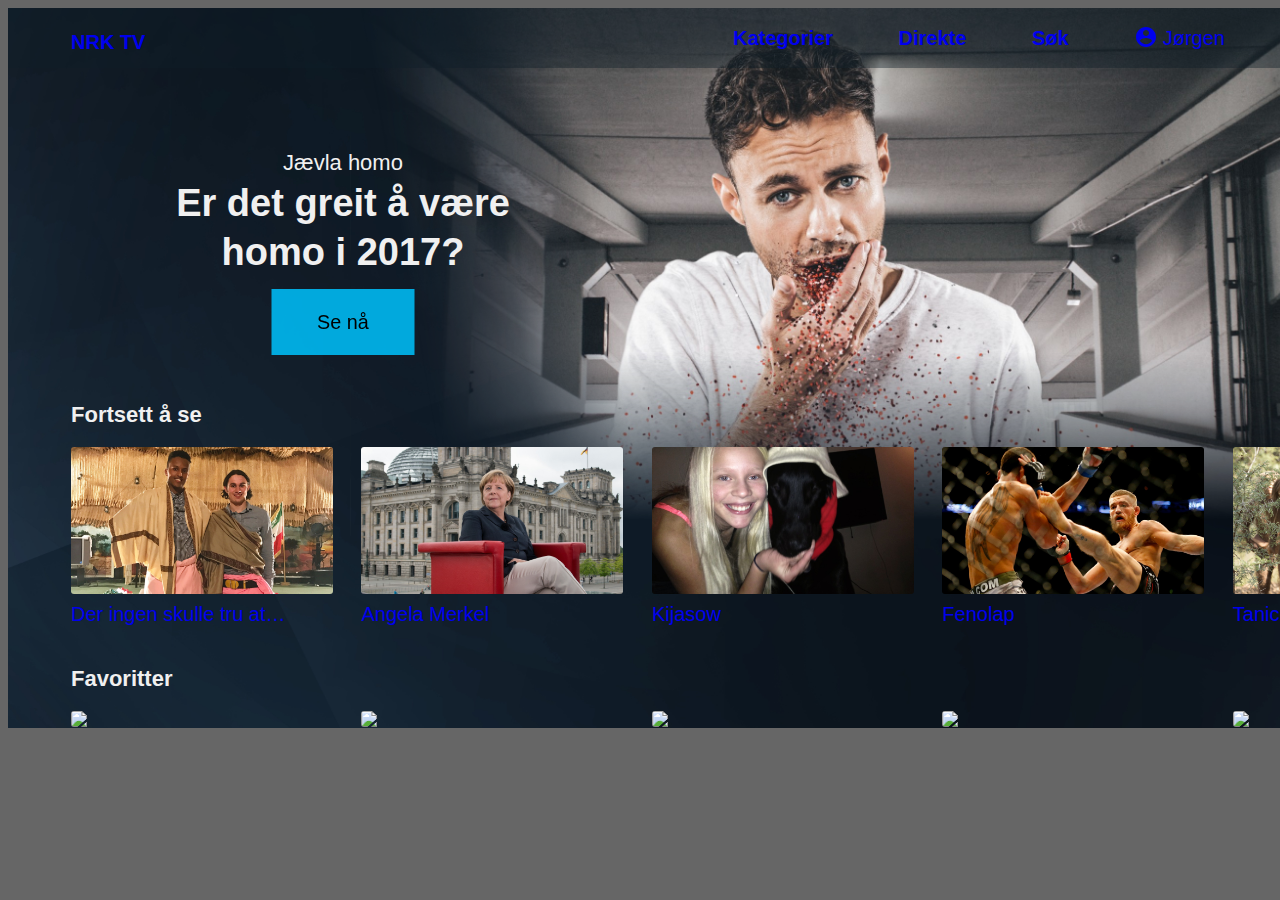
==== commit 704f285e: "Topmenu and series improvements" ====
--- a/index.html
+++ b/index.html
@@ -44,7 +44,10 @@
                 <a class="topmenu__item" href="dokumentar.html">Kategorier</a>
                 <a class="topmenu__item" href="#">Direkte</a>
                 <a class="topmenu__item" href="#">Søk</a>
-                <a class="topmenu__item" href="#">Jørgen</a>
+                <a class="topmenu__item topmenu__item--username" href="#">
+                        <svg fill="currentColor" height="24" viewBox="0 0 24 24" width="24" xmlns="http://www.w3.org/2000/svg"><path d="M12 2C6.48 2 2 6.48 2 12s4.48 10 10 10 10-4.48 10-10S17.52 2 12 2zm0 3c1.66 0 3 1.34 3 3s-1.34 3-3 3-3-1.34-3-3 1.34-3 3-3zm0 14.2c-2.5 0-4.7-1.28-6-3.22.03-2 4-3.08 6-3.08s5.97 1.1 6 3.08c-1.3 1.94-3.5 3.22-6 3.22z"/><path d="M0 0h24v24H0z" fill="none"/></svg>
+                        Jørgen
+                </a>
             </div>
         
             <div class="hero">                
@@ -112,6 +115,17 @@
                 <a href="#" class="plug plug--portrait"><img src="images/portrait/film-4.png"></a>
             </div>
 
+            <h2 class="h2">
+                    Gode serier
+                </h2>
+                <div class="scrollrow">
+                    <a href="#" class="plug plug--series"><img src="images/dramaseries/series-1.png"></a>
+                    <a href="#" class="plug plug--series"><img src="images/dramaseries/series-2.png"></a>
+                    <a href="#" class="plug plug--series"><img src="images/dramaseries/series-3.png"></a>
+                    <a href="#" class="plug plug--series"><img src="images/dramaseries/series-4.png"></a>
+                    <a href="#" class="plug plug--series"><img src="images/dramaseries/series-5.png"></a>
+                </div>
+
         
             <h2 class="h2">
                 Utforsk
--- a/css/main.css
+++ b/css/main.css
@@ -120,7 +120,7 @@
 
 .topmenu__logo:hover,
 .topmenu__logo:focus {
-    color:  rgba(0,185,242,0.9); 
+    color: rgba(0,185,242,0.9); 
 }
 
 .topmenu__item {
@@ -132,7 +132,19 @@
 .topmenu__item:hover {
     color:  rgba(0,185,242,0.9);
     transform: scale(1.13); 
-
+}
+
+.topmenu__item--username {
+    font-weight: 200;
+}
+
+.topmenu__item--username > svg {
+    margin: auto -1px -4px 0;
+}
+
+.topmenu__item--username:hover > svg,
+.topmenu__item--username:focus > svg {
+    color: rgba(0,185,242,0.9); 
 }
 
 .align-left {
@@ -232,6 +244,10 @@
     font-size: 20px;
 }
 
+.plug--series {
+    width: 358px;
+}
+
 .plug--category {
     font-size: 20px;
     width: 166px;
@@ -274,7 +290,7 @@
 }
 
 .plug--portrait {
-    width: 262px;
+    width: 204px;
 }
 
 @keyframes fadeIn { from { opacity:0; } }
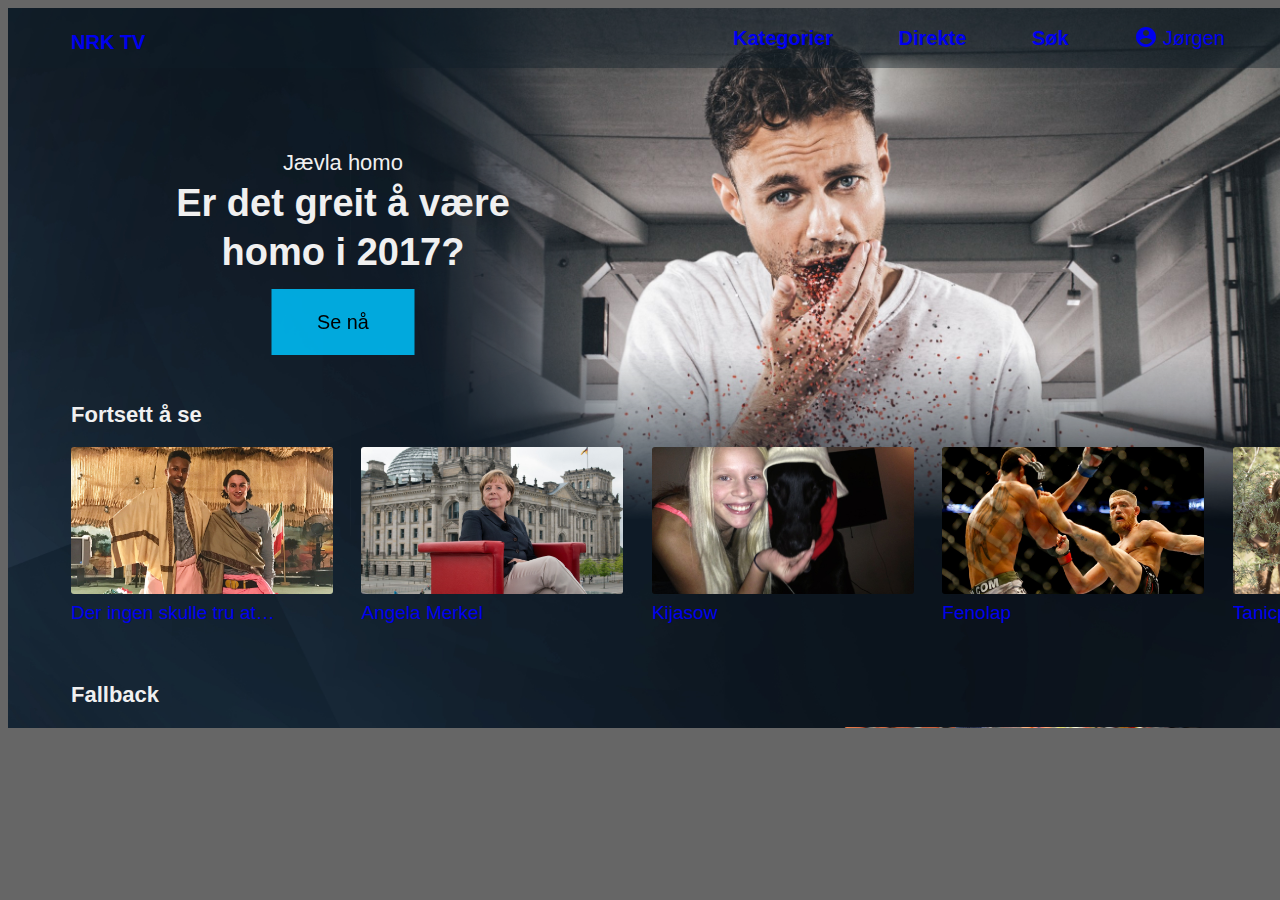
==== commit 75de8e3d: "Add fallback group" ====
--- a/index.html
+++ b/index.html
@@ -74,17 +74,14 @@
         
         
             <h2 class="h2">
-                Favoritter
+                Fallback
             </h2>
             <div class="scrollrow">
-                <a href="#" class="plug plug--small"><img src="https://lorempixel.com/192/107/?=30959">Bimjedtuc</a>
-                <a href="#" class="plug plug--small"><img src="https://lorempixel.com/192/107/?=30235">Udimola</a>
-                <a href="#" class="plug plug--small"><img src="https://lorempixel.com/192/107/?=34994">Kijasow</a>
-                <a href="#" class="plug plug--small"><img src="https://lorempixel.com/192/107/?=17816">Fenolap</a>
-                <a href="#" class="plug plug--small"><img src="https://lorempixel.com/192/107/?=32452">Tanicpi</a>
-                <a href="#" class="plug plug--small"><img src="https://lorempixel.com/192/107/?=53308">Jicalzoh</a>
-                <a href="#" class="plug plug--small"><img src="https://lorempixel.com/192/107/?=53275">Febico</a>
-                <a href="#" class="plug plug--small"><img src="https://lorempixel.com/192/107/?=44883">Ibusorit</a>
+                <a href="#" class="plug plug--fallback"><img src="images/editorial/takinova-fallback.jpg">Takin Ova <h3 class="h3--fallback">Historien om norsk hiphop</h3></a>
+                <a href="#" class="plug plug--fallback"><img src="images/editorial/danmark-fallback.jpg">Historien om Danmark <h3 class="h3--fallback">Storslått om Danmark</h3></a>
+                <a href="#" class="plug plug--fallback"><img src="images/editorial/dooley-fallback.jpg">Stacey - jenter jager IS<h3 class="h3--fallback">–Vi skal til fronten og drepe 1000 IS-soldater</h3></a>
+                <a href="#" class="plug plug--fallback"><img src="images/editorial/leather-fallback.jpg">Jævla homo<h3 class="h3--fallback">–Er det greit å være homo i 2017?</h3></a>
+                <a href="#" class="plug plug--fallback"><img src="images/editorial/psyko-fallback.jpg">Kva er ein psykopat?<h3 class="h3--fallback">Blant englands mest beryktede psykopater</h3></a>
             </div>
         
         
@@ -96,7 +93,7 @@
                 <a href="#" class="plug plug--card--medium"><img src="images/editorial/takinova.jpg"><div class="plug--card__textarea">Takin Ova<h3 class="h3">Historien om norsk hiphop</h3></div></a>
                 <a href="#" class="plug plug--card--medium"><img src="images/editorial/danmark.jpg"><div class="plug--card__textarea">Historien om Danmark<h3 class="h3">Storslått om<br>Danmark</h3></div></a>
                 <a href="#" class="plug plug--card--medium"><img src="images/editorial/dooley.jpg"><div class="plug--card__textarea">Stacey - jenter jager IS<h3 class="h3">–Vi skal til fronten og drepe 1000 IS-soldater</h3></div></a>
-                <a href="#" class="plug plug--card--medium"><img src="images/editorial/leather.jpg"><div class="plug--card__textarea">Kva er ein psykopat?<h3 class="h3">Blant englands mest beryktede psykopater</h3></div></a>
+                <a href="#" class="plug plug--card--medium"><img src="images/editorial/leather.jpg"><div class="plug--card__textarea">Jævla homo<h3 class="h3">–Er det greit å være homo i 2017?</h3></div></a>
                 <a href="#" class="plug plug--card--medium"><img src="images/editorial/psyko.jpg"><div class="plug--card__textarea">Kva er ein psykopat?<h3 class="h3">Blant englands mest beryktede psykopater</h3></div></a>
             </div>
 
--- a/css/main.css
+++ b/css/main.css
@@ -31,6 +31,22 @@
     font-size: 25px;
     margin: 0;
     line-height: 1.25;
+}
+
+.h3--fallback {
+    font-weight: 800;
+    font-size: 19px;
+    margin: 0;
+    line-height: 1.25;
+}
+
+.h4 {
+    font-weight: 400;
+    font-size: 17px;
+    color: #ccc;
+    margin: 0;
+    max-width: 100%;
+    overflow: hidden;
 }
 
 .hero__textarea h1 {
@@ -197,7 +213,7 @@
 
 .scrollrow {
     margin-top: -20px;
-    padding: 28px 63px 28px 0;
+    padding: 28px 63px 38px 0;
     width: 100%;
     text-indent: 51px; 
     overflow-x: scroll;
@@ -218,9 +234,16 @@
     text-indent: 0;
 }
 
+.scrollrow a {
+    max-width: 100%;
+    overflow: hidden;
+    white-space: pre-wrap;
+}
+
 .plug {
     position: relative;
     margin: 8px 12px 5px 12px;
+    font-size: 19px;
 }
 
 .plug:focus,
@@ -241,7 +264,11 @@
 
 .plug--small {
     width: 262px;
-    font-size: 20px;
+    font-size: 19px;
+}
+
+.plug--fallback {
+    width: 358px;
 }
 
 .plug--series {
@@ -249,7 +276,7 @@
 }
 
 .plug--category {
-    font-size: 20px;
+    font-size: 19px;
     width: 166px;
 }
 
@@ -283,7 +310,7 @@
     padding: 0 25px 80px;
     max-width: 100%;
     margin: -32px 0;    
-    font-size: 20px;
+    font-size: 19px;
     text-align: center;
     hyphens: manual;
     white-space: normal;    
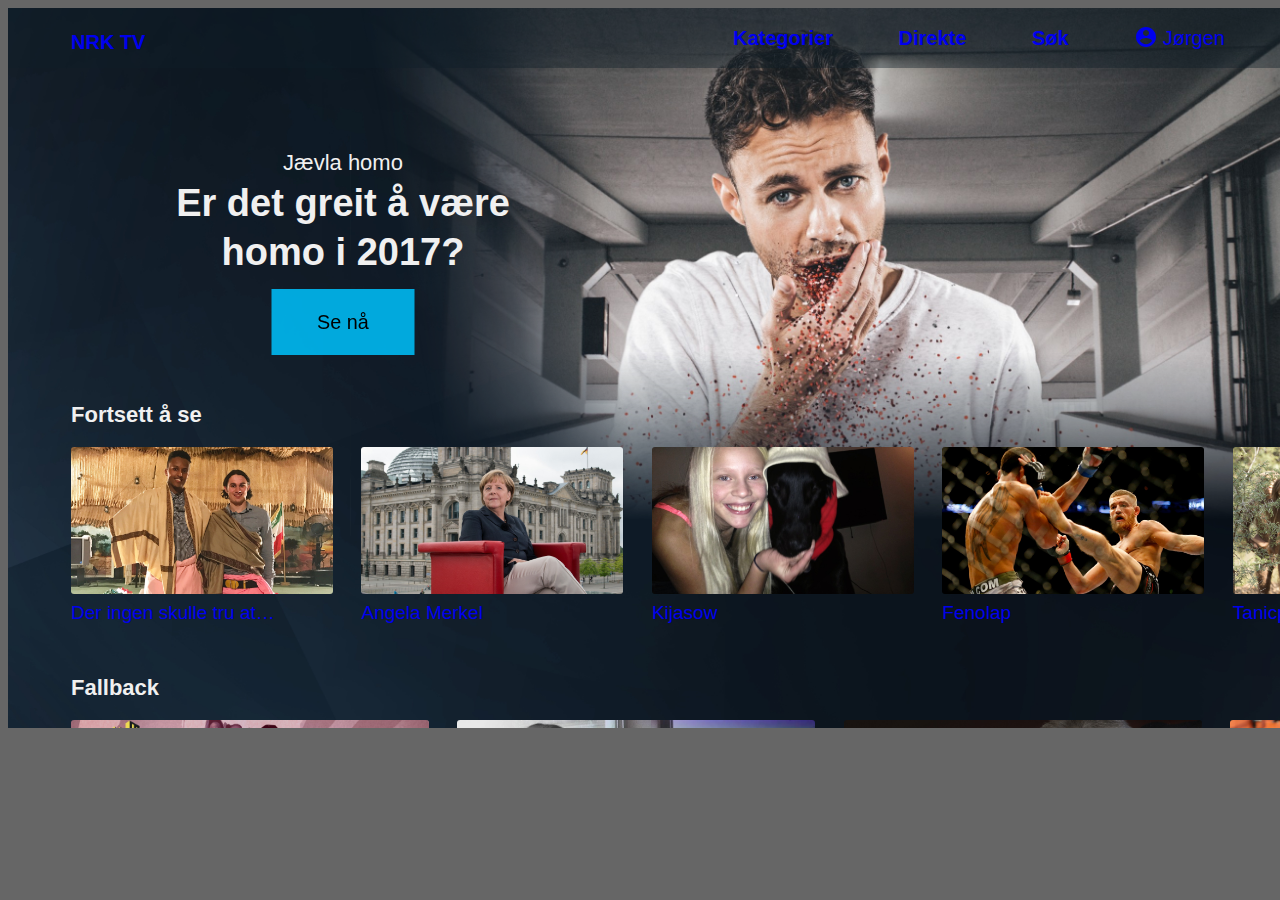
==== commit c41e6045: "Topalign and word-wrap in scrollrows" ====
--- a/index.html
+++ b/index.html
@@ -77,7 +77,8 @@
                 Fallback
             </h2>
             <div class="scrollrow">
-                <a href="#" class="plug plug--fallback"><img src="images/editorial/takinova-fallback.jpg">Takin Ova <h3 class="h3--fallback">Historien om norsk hiphop</h3></a>
+                <a href="#" class="plug plug--fallback"><img src="images/editorial/takinova-fallback.jpg">Program title <h3 class="h3--fallback">Plug title</h3></a>
+                <a href="#" class="plug plug--fallback"><img src="images/plugimages/plugimg-13.jpg">Program title<h3 class="h4">If there is no plugtitle, this is description</h4></a>
                 <a href="#" class="plug plug--fallback"><img src="images/editorial/danmark-fallback.jpg">Historien om Danmark <h3 class="h3--fallback">Storslått om Danmark</h3></a>
                 <a href="#" class="plug plug--fallback"><img src="images/editorial/dooley-fallback.jpg">Stacey - jenter jager IS<h3 class="h3--fallback">–Vi skal til fronten og drepe 1000 IS-soldater</h3></a>
                 <a href="#" class="plug plug--fallback"><img src="images/editorial/leather-fallback.jpg">Jævla homo<h3 class="h3--fallback">–Er det greit å være homo i 2017?</h3></a>
@@ -89,7 +90,6 @@
                 Bli litt smartere
             </h2>
             <div class="scrollrow">
-                <!-- &shy; hvis du vil dele et ord -->
                 <a href="#" class="plug plug--card--medium"><img src="images/editorial/takinova.jpg"><div class="plug--card__textarea">Takin Ova<h3 class="h3">Historien om norsk hiphop</h3></div></a>
                 <a href="#" class="plug plug--card--medium"><img src="images/editorial/danmark.jpg"><div class="plug--card__textarea">Historien om Danmark<h3 class="h3">Storslått om<br>Danmark</h3></div></a>
                 <a href="#" class="plug plug--card--medium"><img src="images/editorial/dooley.jpg"><div class="plug--card__textarea">Stacey - jenter jager IS<h3 class="h3">–Vi skal til fronten og drepe 1000 IS-soldater</h3></div></a>
@@ -102,25 +102,25 @@
                 Slapp av med film og popcorn
             </h2>
             <div class="scrollrow">
-                <a href="#" class="plug plug--portrait"><img src="images/portrait/film-1.png"></a>
-                <a href="#" class="plug plug--portrait"><img src="images/portrait/film-2.png"></a>
-                <a href="#" class="plug plug--portrait"><img src="images/portrait/film-3.png"></a>
-                <a href="#" class="plug plug--portrait"><img src="images/portrait/film-4.png"></a>
-                <a href="#" class="plug plug--portrait"><img src="images/portrait/film-5.png"></a>
-                <a href="#" class="plug plug--portrait"><img src="images/portrait/film-6.png"></a>
-                <a href="#" class="plug plug--portrait"><img src="images/portrait/film-3.png"></a>
-                <a href="#" class="plug plug--portrait"><img src="images/portrait/film-4.png"></a>
+                <a href="#" class="plug plug--portrait"><img src="images/portrait/film-1.png">&nbsp;</a>
+                <a href="#" class="plug plug--portrait"><img src="images/portrait/film-2.png">&nbsp;</a>
+                <a href="#" class="plug plug--portrait"><img src="images/portrait/film-3.png">&nbsp;</a>
+                <a href="#" class="plug plug--portrait"><img src="images/portrait/film-4.png">&nbsp;</a>
+                <a href="#" class="plug plug--portrait"><img src="images/portrait/film-5.png">&nbsp;</a>
+                <a href="#" class="plug plug--portrait"><img src="images/portrait/film-6.png">&nbsp;</a>
+                <a href="#" class="plug plug--portrait"><img src="images/portrait/film-3.png">&nbsp;</a>
+                <a href="#" class="plug plug--portrait"><img src="images/portrait/film-4.png">&nbsp;</a>
             </div>
 
             <h2 class="h2">
                     Gode serier
                 </h2>
                 <div class="scrollrow">
-                    <a href="#" class="plug plug--series"><img src="images/dramaseries/series-1.png"></a>
-                    <a href="#" class="plug plug--series"><img src="images/dramaseries/series-2.png"></a>
-                    <a href="#" class="plug plug--series"><img src="images/dramaseries/series-3.png"></a>
-                    <a href="#" class="plug plug--series"><img src="images/dramaseries/series-4.png"></a>
-                    <a href="#" class="plug plug--series"><img src="images/dramaseries/series-5.png"></a>
+                    <a href="#" class="plug plug--series"><img src="images/dramaseries/series-1.png">&nbsp;</a>
+                    <a href="#" class="plug plug--series"><img src="images/dramaseries/series-4.png">&nbsp;</a>
+                    <a href="#" class="plug plug--series"><img src="images/dramaseries/series-2.png">&nbsp;</a>
+                    <a href="#" class="plug plug--series"><img src="images/dramaseries/series-5.png">&nbsp;</a>
+                    <a href="#" class="plug plug--series"><img src="images/dramaseries/series-3.png">&nbsp;</a>
                 </div>
 
         
@@ -128,16 +128,15 @@
                 Utforsk
             </h2>
             <div class="scrollrow">
-                <a href="dokumentar.html" class="plug plug--category"><span>Dokumentar</span><img src="images/categories/category-1.png"></a>
-                <a href="#" class="plug plug--category"><span>Underholdning</span><img src="images/categories/category-2.png"></a>
-                <a href="#" class="plug plug--category"><span>Drama/serier</span><img src="images/categories/category-3.png"></a>
-                <a href="#" class="plug plug--category"><span>Livsstil</span><img src="images/categories/category-4.png"></a>
-                <a href="#" class="plug plug--category"><span>Humor</span><img src="images/categories/category-5.png"></a>
-                <a href="#" class="plug plug--category"><span>Film</span><img src="images/categories/category-6.png"></a>
-                <a href="#" class="plug plug--category"><span>Natur</span><img src="images/categories/category-7.png"></a>
-                <a href="#" class="plug plug--category"><span>Vitenskap</span><img src="images/categories/category-8.png"></a>
+                <a href="dokumentar.html" class="plug plug--category"><span>Dokumentar</span><img src="images/categories/category-1.png">&nbsp;</a>
+                <a href="#" class="plug plug--category"><span>Underholdning</span><img src="images/categories/category-2.png">&nbsp;</a>
+                <a href="#" class="plug plug--category"><span>Drama/serier</span><img src="images/categories/category-3.png">&nbsp;</a>
+                <a href="#" class="plug plug--category"><span>Livsstil</span><img src="images/categories/category-4.png">&nbsp;</a>
+                <a href="#" class="plug plug--category"><span>Humor</span><img src="images/categories/category-5.png">&nbsp;</a>
+                <a href="#" class="plug plug--category"><span>Film</span><img src="images/categories/category-6.png">&nbsp;</a>
+                <a href="#" class="plug plug--category"><span>Natur</span><img src="images/categories/category-7.png">&nbsp;</a>
+                <a href="#" class="plug plug--category"><span>Vitenskap</span><img src="images/categories/category-8.png">&nbsp;</a>
             </div>
-    
         
         
         </div>
--- a/css/main.css
+++ b/css/main.css
@@ -232,11 +232,11 @@
 .scrollrow > * {
     display: inline-block;
     text-indent: 0;
+    vertical-align: top;
 }
 
 .scrollrow a {
     max-width: 100%;
-    overflow: hidden;
     white-space: pre-wrap;
 }
 
@@ -259,7 +259,7 @@
 }
 .plug:focus img,
 .plug:hover img {
-    box-shadow: 2px 2px 30px 1px rgba(0, 0, 0, .9);
+    box-shadow: 3px 3px 30px 1px rgba(0, 0, 0, .9);
 }
 
 .plug--small {
@@ -282,8 +282,8 @@
 
 .plug--category span {
     position: absolute;
-    top:48%;
-    transform: translateY(-52%);
+    top:40%;
+    transform: translateY(-60%);
     left: 15px;
     right: 10px;
     text-shadow: 1px 1px 2px rgba(0,0,0,0.5);
@@ -307,9 +307,9 @@
 
 .plug--card__textarea {
     position: relative;
-    padding: 0 25px 80px;
+    padding: 0 25px 40px;
     max-width: 100%;
-    margin: -32px 0;    
+    margin: -32px 0 0 0;    
     font-size: 19px;
     text-align: center;
     hyphens: manual;
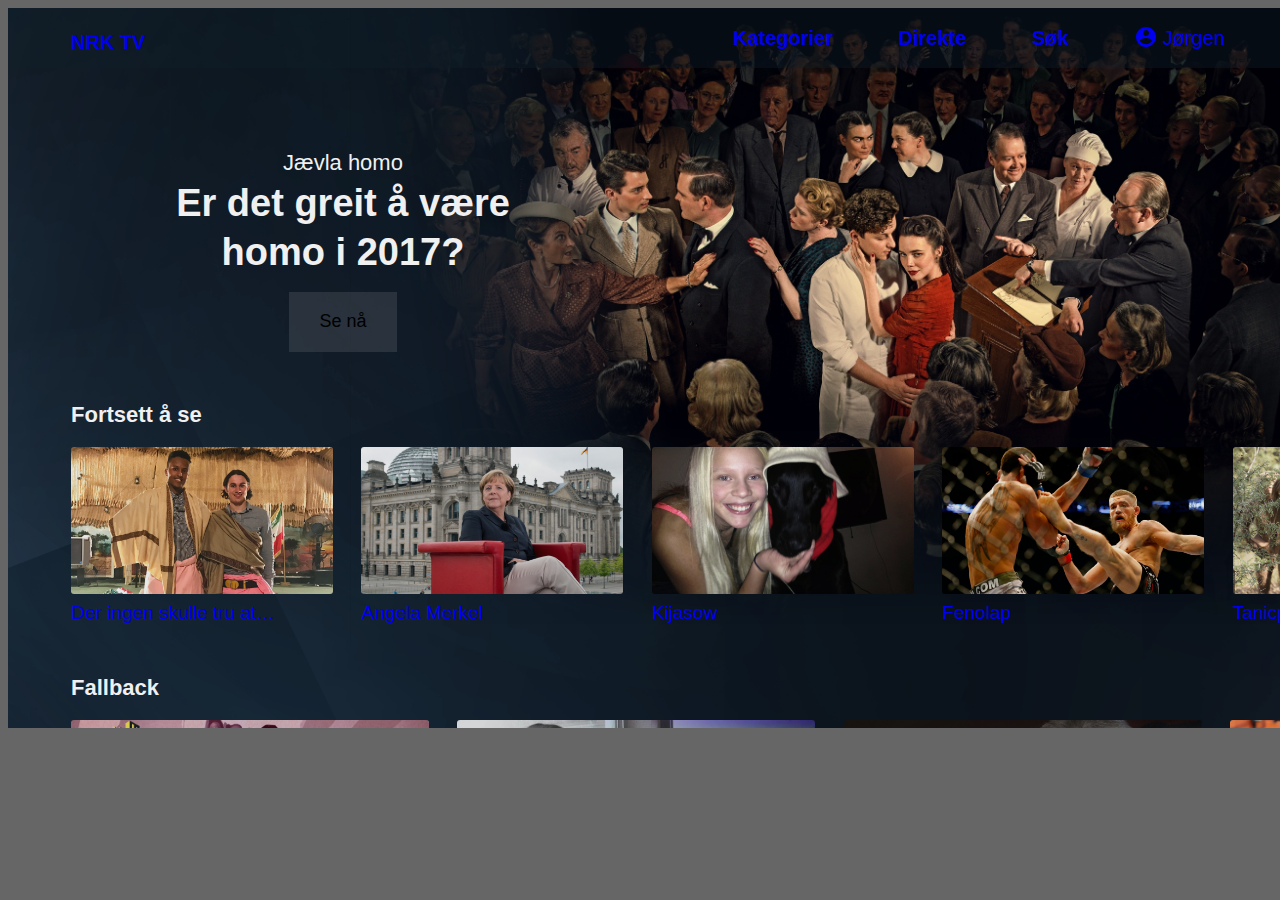
==== commit d60591c8: "Remove hover, display descriptions on focus" ====
--- a/index.html
+++ b/index.html
@@ -33,7 +33,7 @@
         <div class="wrapper nrk-color-invert">
             
             <div class="heroholder">
-                <img src="images/hero-homo2-nogradient.jpg" width="938px" class="masketest">
+                <img src="images/dramaseries/vaartidarnu-stortavla.jpg" width="938px" class="masketest">
             </div> 
             
             <div class="topmenu">
@@ -49,12 +49,19 @@
                         Jørgen
                 </a>
             </div>
+
+            <div class="legend">
+                <h2>Navigate this with arrow keys</h2> 
+                <img src="images/arrow_keys.png" width="160px">
+                <br>
+                <button class="nrk-button nrk-color-invert hero__button">Ok thank you</button>
+            </div>
         
             <div class="hero">                
                 <div class="hero__textarea">
                     <h2>Jævla homo</h2>
                     <h1>Er det greit å være homo i 2017?</h1>
-                    <button class="nrk-button nrk-color-invert hero__button" autofocus>Se nå</button>
+                    <button class="nrk-button nrk-color-invert hero__button">Se nå</button>
                 </div>
             </div> 
             
@@ -78,9 +85,9 @@
             </h2>
             <div class="scrollrow">
                 <a href="#" class="plug plug--fallback"><img src="images/editorial/takinova-fallback.jpg">Program title <h3 class="h3--fallback">Plug title</h3></a>
-                <a href="#" class="plug plug--fallback"><img src="images/plugimages/plugimg-13.jpg">Program title<h3 class="h4">If there is no plugtitle, this is description</h4></a>
-                <a href="#" class="plug plug--fallback"><img src="images/editorial/danmark-fallback.jpg">Historien om Danmark <h3 class="h3--fallback">Storslått om Danmark</h3></a>
-                <a href="#" class="plug plug--fallback"><img src="images/editorial/dooley-fallback.jpg">Stacey - jenter jager IS<h3 class="h3--fallback">–Vi skal til fronten og drepe 1000 IS-soldater</h3></a>
+                <a href="#" class="plug plug--fallback"><img src="images/plugimages/plugimg-13.jpg">Program title<h4 class="h4">If there is no plugtitle, this is description</h4></a>
+                <a href="#" class="plug plug--fallback"><img src="images/editorial/danmark-fallback.jpg">Historien om Danmark <h3 class="h3--fallback">Storslått dansk historiefortelling</h3></a>
+                <a href="#" class="plug plug--fallback"><img src="images/editorial/dooley-fallback.jpg">Stacey - jenter jager IS<h3 class="h3--fallback">–Vi skal til fronten og drepe 1000 IS&#8209;soldater</h3></a>
                 <a href="#" class="plug plug--fallback"><img src="images/editorial/leather-fallback.jpg">Jævla homo<h3 class="h3--fallback">–Er det greit å være homo i 2017?</h3></a>
                 <a href="#" class="plug plug--fallback"><img src="images/editorial/psyko-fallback.jpg">Kva er ein psykopat?<h3 class="h3--fallback">Blant englands mest beryktede psykopater</h3></a>
             </div>
@@ -90,11 +97,12 @@
                 Bli litt smartere
             </h2>
             <div class="scrollrow">
-                <a href="#" class="plug plug--card--medium"><img src="images/editorial/takinova.jpg"><div class="plug--card__textarea">Takin Ova<h3 class="h3">Historien om norsk hiphop</h3></div></a>
-                <a href="#" class="plug plug--card--medium"><img src="images/editorial/danmark.jpg"><div class="plug--card__textarea">Historien om Danmark<h3 class="h3">Storslått om<br>Danmark</h3></div></a>
-                <a href="#" class="plug plug--card--medium"><img src="images/editorial/dooley.jpg"><div class="plug--card__textarea">Stacey - jenter jager IS<h3 class="h3">–Vi skal til fronten og drepe 1000 IS-soldater</h3></div></a>
-                <a href="#" class="plug plug--card--medium"><img src="images/editorial/leather.jpg"><div class="plug--card__textarea">Jævla homo<h3 class="h3">–Er det greit å være homo i 2017?</h3></div></a>
-                <a href="#" class="plug plug--card--medium"><img src="images/editorial/psyko.jpg"><div class="plug--card__textarea">Kva er ein psykopat?<h3 class="h3">Blant englands mest beryktede psykopater</h3></div></a>
+                <a href="#" class="plug plug--card--large"><img src="images/editorial/vietnam.jpg"><div class="plug--card__textarea">Vietnam<h3 class="h3">Vietnamkrigen slik den aldri har blitt fortalt før</h3><h4 class="h4">Amerikansk dokumentarserie fra 2017. Over 10 episoder fortelles historien om Vietnamkrigen slik du aldri har hørt den før.</h4></div></a>
+                <a href="#" class="plug plug--card--large"><img src="images/editorial/danmark.jpg"><div class="plug--card__textarea">Historien om Danmark<h3 class="h3">Storslått dansk historiefortelling</h3><h4 class="h4">Dansk dokumentarserie fra 2017. For 12 000 år siden kom de første menneskene til det som i dag er Danmark.</h4></div></a>
+                <a href="#" class="plug plug--card--large"><img src="images/editorial/takinova.jpg"><div class="plug--card__textarea">Takin Ova - Historien om norsk hiphop<h3 class="h3">Plutselig skulle hele Norge breakdance i gatene</h3><h4 class="h4">Norsk musikkserie fra 2017. I 1984 har filmen Beat Street premiere og en hiphop-bølge skyller over landet. </h4></div></a>
+                <a href="#" class="plug plug--card--large"><img src="images/editorial/dooley.jpg"><div class="plug--card__textarea">Stacey - jenter jager IS<h3 class="h3">–Vi skal til fronten og drepe 1000 IS&#8209;soldater</h3><h4 class="h4">Britisk dokumentar fra 2017. Jesidiske kvinner vil ha hevn over IS. De har drept deres kjære og misbrukt deres søstre.</h4></div></a>
+                <a href="#" class="plug plug--card--large"><img src="images/editorial/leather.jpg"><div class="plug--card__textarea">Jævla homo<h3 class="h3">–Er det greit å være homo i 2017?</h3><h4 class="h4">Amerikansk dokumentarserie fra 2017. Over 10 episoder fortelles historien om Vietnamkrigen slik du aldri har hørt den før.</h4></div></a>
+                <a href="#" class="plug plug--card--large"><img src="images/editorial/psyko.jpg"><div class="plug--card__textarea">Kva er ein psykopat?<h3 class="h3">Blant englands mest beryktede psykopater</h3><h4 class="h4">Amerikansk dokumentarserie fra 2017. Over 10 episoder fortelles historien om Vietnamkrigen slik du aldri har hørt den før.</h4></div></a>
             </div>
 
         
--- a/css/main.css
+++ b/css/main.css
@@ -1,23 +1,19 @@
-/*
-^^˚˚^^˚˚^^˚˚^^˚˚^^˚˚^^˚˚^^˚˚^^˚˚^^˚˚^^˚˚^^˚˚^^˚˚^^˚˚^^˚˚^^˚˚^^˚˚^^˚˚^^˚˚^^˚˚^^˚˚^^˚˚^^˚˚^^
-^^˚˚^^˚˚^^˚˚^^˚˚^^˚˚^^˚˚^^˚˚^^˚˚^^˚˚^^˚˚^^˚˚^^˚˚^^˚˚^^˚˚^^˚˚^^˚˚^^˚˚^^˚˚^^˚˚^^˚˚^^˚˚^^˚˚^^
-^^˚˚^^˚˚^^˚˚^^˚˚^^˚˚^^˚˚^^˚˚^^˚˚^^   T Y P O G R A P H Y  ˚˚^^˚˚^^˚˚^^˚˚^^˚˚^^˚˚^^˚˚^^˚˚^^
-^^˚˚^^˚˚^^˚˚^^˚˚^^˚˚^^˚˚^^˚˚^^˚˚^^˚˚^^˚˚^^˚˚^^˚˚^^˚˚^^˚˚^^˚˚^^˚˚^^˚˚^^˚˚^^˚˚^^˚˚^^˚˚^^˚˚^^
-^^˚˚^^˚˚^^˚˚^^˚˚^^˚˚^^˚˚^^˚˚^^˚˚^^˚˚^^˚˚^^˚˚^^˚˚^^˚˚^^˚˚^^˚˚^^˚˚^^˚˚^^˚˚^^˚˚^^˚˚^^˚˚^^˚˚^^ 
-^^˚˚^^˚˚^^˚˚^^˚˚^^˚˚^^˚˚^^˚˚^^˚˚^^˚˚^^˚˚^^˚˚^^˚˚^^˚˚^^˚˚^^˚˚^^˚˚^^˚˚^^˚˚^^˚˚^^˚˚^^˚˚^^˚˚^^
-*/
-
 html { 
     font: 100%/1.5 'LFT Etica', 'Helvetica Neue', 'Arial', sans-serif;
     color: #f0f0f0;
     position: relative;
     -webkit-font-smoothing: antialiased;
-    
 }
 
 .hero__button {
     font-weight: 400;
     font-size: 18px;
+    margin-top: 14px;
+    border: none;
+    background-color: rgba(255,255,255,0.1);
+    height: 60px;
+    padding-left: 30px;
+    padding-right: 30px;
 }
 
 .h2 {
@@ -29,20 +25,21 @@
 .h3 {
     font-weight: 800;
     font-size: 25px;
+    margin: 0 0 5px 0;
+    line-height: 1.25;
+}
+
+.h3--fallback {
+    font-weight: 800;
+    font-size: 19px;
     margin: 0;
     line-height: 1.25;
 }
 
-.h3--fallback {
-    font-weight: 800;
-    font-size: 19px;
-    margin: 0;
-    line-height: 1.25;
-}
-
 .h4 {
-    font-weight: 400;
-    font-size: 17px;
+    display: none;
+    font-weight: 500;
+    font-size: 16px;
     color: #ccc;
     margin: 0;
     max-width: 100%;
@@ -60,17 +57,6 @@
     font-size: 22px;
 }
 
-
-
-/*
-^^˚˚^^˚˚^^˚˚^^˚˚^^˚˚^^˚˚^^˚˚^^˚˚^^˚˚^^˚˚^^˚˚^^˚˚^^˚˚^^˚˚^^˚˚^^˚˚^^˚˚^^˚˚^^˚˚^^˚˚^^˚˚^^˚˚^^
-^^˚˚^^˚˚^^˚˚^^˚˚^^˚˚^^˚˚^^˚˚^^˚˚^^˚˚^^˚˚^^˚˚^^˚˚^^˚˚^^˚˚^^˚˚^^˚˚^^˚˚^^˚˚^^˚˚^^˚˚^^˚˚^^˚˚^^
-^^˚˚^^˚˚^^˚˚^^˚˚^^˚˚^^˚˚^^˚˚^^˚˚^^˚˚   S T R U C T U R E  ˚˚^^˚˚^^˚˚^^˚˚^^˚˚^^˚˚^^˚˚^^˚˚^^
-^^˚˚^^˚˚^^˚˚^^˚˚^^˚˚^^˚˚^^˚˚^^˚˚^^˚˚^^˚˚^^˚˚^^˚˚^^˚˚^^˚˚^^˚˚^^˚˚^^˚˚^^˚˚^^˚˚^^˚˚^^˚˚^^˚˚^^
-^^˚˚^^˚˚^^˚˚^^˚˚^^˚˚^^˚˚^^˚˚^^˚˚^^˚˚^^˚˚^^˚˚^^˚˚^^˚˚^^˚˚^^˚˚^^˚˚^^˚˚^^˚˚^^˚˚^^˚˚^^˚˚^^˚˚^^ 
-^^˚˚^^˚˚^^˚˚^^˚˚^^˚˚^^˚˚^^˚˚^^˚˚^^˚˚^^˚˚^^˚˚^^˚˚^^˚˚^^˚˚^^˚˚^^˚˚^^˚˚^^˚˚^^˚˚^^˚˚^^˚˚^^˚˚^^
-*/
-
 * {
     outline: 0;
     box-sizing: border-box;
@@ -78,7 +64,7 @@
 }
 
 a, button {
-    transition: .1s;
+    transition: .5s;
 }
 
 body {
@@ -129,25 +115,42 @@
     margin: 0 0 10px;
 }
 
+.legend {
+display: none;
+   position: absolute;
+   text-align: center;
+   color: #152430;
+   width: 800px;
+   padding: 40px 20px 50px;
+   top: 50%;
+   left: 50%;
+   transform: translate(-50%,-50%);
+   background: rgba(255,255,255,0.9);
+   z-index: 1000;
+   border-radius: 40px;
+}
+
+.legend img {
+    opacity: .9;
+}
+
+.legend > .hero__button {
+    background: rgba(0,185,242,0.9);
+}
+
 .topmenu__logo {
     float: left;
     padding: 4px 0;
 }
 
-.topmenu__logo:hover,
-.topmenu__logo:focus {
-    color: rgba(0,185,242,0.9); 
-}
-
 .topmenu__item {
     display: inline-block;
     padding-left: 60px;
 }
 
-.topmenu__item:focus,
-.topmenu__item:hover {
+.topmenu__item:focus {
     color:  rgba(0,185,242,0.9);
-    transform: scale(1.13); 
+    transform: scale(1.12); 
 }
 
 .topmenu__item--username {
@@ -158,7 +161,6 @@
     margin: auto -1px -4px 0;
 }
 
-.topmenu__item--username:hover > svg,
 .topmenu__item--username:focus > svg {
     color: rgba(0,185,242,0.9); 
 }
@@ -185,14 +187,6 @@
     text-align: center;
 }
 
-.hero__textarea > .hero__button {
-    margin-top: 14px;
-    border: none;
-    background-color: rgba(255,255,255,0.1);
-    height: 60px;
-    width: 130px;
-}
-
 .hero__textarea h1 {
     margin: 0 10px 0 10px;
     padding: 0 10px 0 10px;
@@ -203,10 +197,9 @@
     padding: 10px 10px 0 10px;
 }
 
-.hero__button:focus,
-.hero__button:hover {
+.hero__button:focus {
     background-color: rgba(0,185,242,0.9); 
-    transform: scale(1.1); 
+    transform: scale(1.12); 
     border-color: transparent;
     box-shadow: none;
 }
@@ -246,9 +239,51 @@
     font-size: 19px;
 }
 
-.plug:focus,
-.plug:hover { 
-    transform: scale(1.1); 
+.plug--small:focus,
+.plug--fallback:focus {
+    color: rgba(0,185,242,1);
+    transform: scale(1.1);  
+    text-shadow: 2px 2px 6px black;
+}
+
+.plug--fallback h3 {
+    opacity: 0;
+}
+
+.plug--fallback:focus h3 {
+    opacity: 1;
+    animation: fadeIn ease-in .2s backwards;
+    color: #f0f0f0;
+}
+
+.plug:focus h4 {
+    display: inline-block;
+    margin-top: 5px;
+    animation: fadeIn ease-in .2s backwards;
+}
+
+.plug--card--medium:focus,
+.plug--card--large:focus {
+    transform: scale(1.05); 
+}
+
+.plug--card--large:focus .plug--card__textarea {
+    transition: .6s;   
+    margin: -50px 0 0 0; 
+    padding: 0 50px 20px 25px;
+}
+
+
+.plug--portrait:focus {
+    transform: scale(1.08); 
+}
+
+.plug--series:focus {
+    transform: scale(1.08); 
+}
+
+.plug--category:focus {
+    transform: scale(1.2); 
 }
 
 .plug img {
@@ -256,11 +291,13 @@
     display: block;
     margin-bottom: 5px;
     border-radius: 3px;
-}
-.plug:focus img,
-.plug:hover img {
+    opacity: .9;
+}
+.plug:focus img {
     box-shadow: 3px 3px 30px 1px rgba(0, 0, 0, .9);
-}
+    opacity: 1;
+}
+
 
 .plug--small {
     width: 262px;
@@ -282,14 +319,20 @@
 
 .plug--category span {
     position: absolute;
-    top:40%;
+    top: 40%;
     transform: translateY(-60%);
     left: 15px;
     right: 10px;
     text-shadow: 1px 1px 2px rgba(0,0,0,0.5);
-}
-
-.plug--category.selected * {
+    z-index: 3000;
+}
+
+.plug--category span {
+    color: #f0f0f0;
+}
+
+
+.current {
     opacity: .3;
 }
 
@@ -307,14 +350,21 @@
 
 .plug--card__textarea {
     position: relative;
-    padding: 0 25px 40px;
+    padding: 0 50px 10px 25px;
     max-width: 100%;
-    margin: -32px 0 0 0;    
-    font-size: 19px;
-    text-align: center;
+    margin: -40px 0 0 0;    
+    font-size: 19px;
     hyphens: manual;
     white-space: normal;    
-}
+    min-height: 120px;
+}
+
+.plug--card--large > .plug--card__textarea h3 {
+    margin-right: 90px;
+}
+
+
+
 
 .plug--portrait {
     width: 204px;
